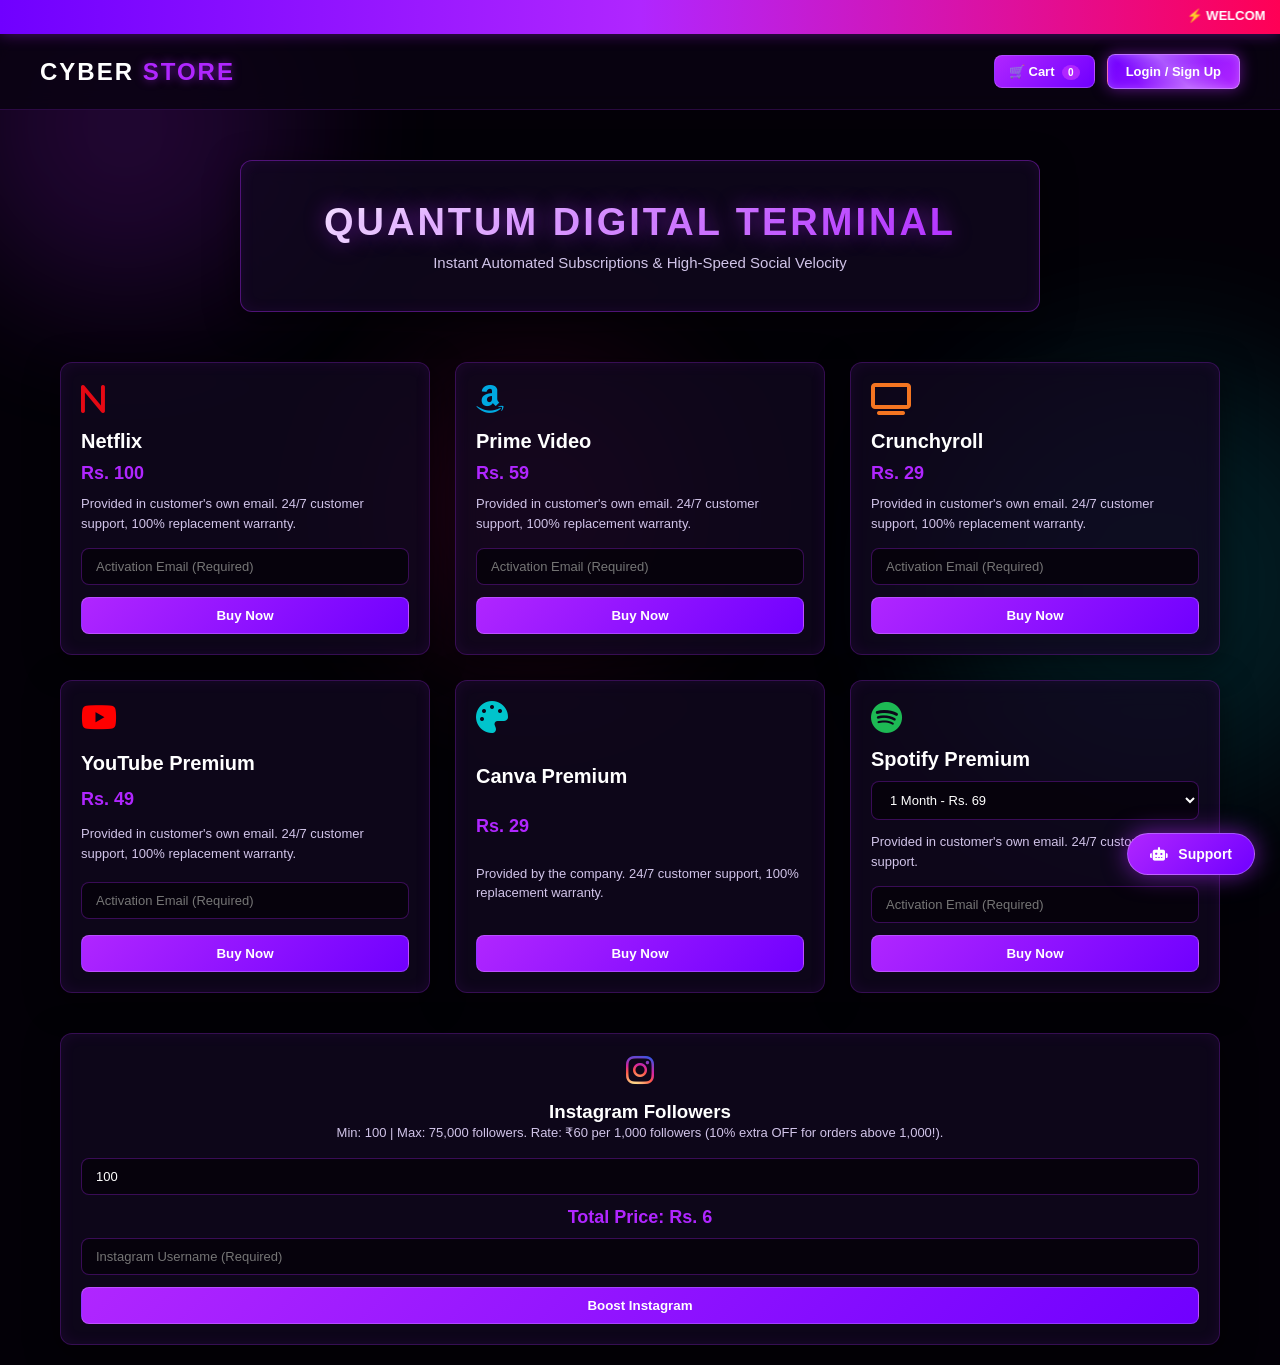
==== index.html @ 1a8d1127 "Update index.html" ====
<!DOCTYPE html>
<html lang="en">
<head>
    <meta charset="UTF-8">
    <meta name="viewport" content="width=device-width, initial-scale=1.0, maximum-scale=1.0, user-scalable=no">
    <title>Cyber Store | Premium OTTs & Boosts</title>
    <link rel="stylesheet" href="style.css">
    <link rel="stylesheet" href="https://cdnjs.cloudflare.com/ajax/libs/font-awesome/6.4.0/css/all.min.css">
</head>
<body>
    <!-- 8D Immersive Background Energy Orbs -->
    <div class="cyber-orb orb-1"></div>
    <div class="cyber-orb orb-2"></div>
    <div class="cyber-orb orb-3"></div>

    <!-- Live Admin Announcement & Event / Coupon Ticker Bar -->
    <div id="liveEventTicker" style="background: linear-gradient(90deg, #7000ff, #b026ff, #ff0055); color: #fff; padding: 8px 15px; font-size: 13px; font-weight: bold; text-align: center; white-space: nowrap; overflow: hidden; position: relative; z-index: 1001; box-shadow: 0 0 15px rgba(176,38,255,0.4);">
        <marquee scrollamount="5" id="tickerTextContent">⚡ WELCOME TO CYBER STORE | Use Code <span style="color:#00ff66;">CYBER10</span> or <span style="color:#00ff66;">WELCOME50</span> for instant savings! | Premium Streaming & Social Boosts Active 24/7 ⚡</marquee>
    </div>

    <!-- Banned / Suspended Full-Screen Red Neon Overlay -->
    <div id="bannedOverlay" style="display:none; position:fixed; top:0; left:0; width:100%; height:100%; background:rgba(10,2,5,0.96); z-index:99998; flex-direction:column; align-items:center; justify-content:center; text-align:center; padding:20px;">
        <div class="cyber-box" style="border-color:#ff0055; box-shadow:0 0 50px rgba(255,0,85,0.7); max-width:480px; width:100%;">
            <h1 style="color:#ff0055; font-size:30px; text-shadow:0 0 15px #ff0055; margin-bottom:15px;">🚫 ACCESS RESTRICTED 🚫</h1>
            <p id="bannedReasonText" style="color:#ff88aa; font-size:15px; margin-bottom:25px; line-height:1.6;">Your account has been restricted or banned from Cyber Store.</p>
        </div>
    </div>

    <!-- Custom In-Website Message Modal -->
    <div id="cyberMsgModal" class="modal hidden">
        <div class="modal-content cyber-box" style="max-width:400px; text-align:center;">
            <h3 id="cyberMsgTitle" style="color:var(--neon-violet); margin-bottom:12px;">Cyber Notice</h3>
            <p id="cyberMsgText" style="font-size:14px; color:#d1c4e9; margin-bottom:20px; line-height:1.6;"></p>
            <button id="cyberMsgCloseBtn" class="cyber-btn full-width">OK</button>
        </div>
    </div>

    <nav class="navbar">
        <h1 class="logo">CYBER <span class="neon-text">STORE</span></h1>
        <div style="display: flex; gap: 12px; align-items: center;">
            <button id="openCartBtn" class="cyber-btn" style="position: relative; padding: 8px 14px; font-size: 13px;">
                🛒 Cart <span id="cartBadge" style="background: var(--neon-purple); color:#fff; border-radius:50%; padding:2px 6px; font-size:10px; margin-left:4px;">0</span>
            </button>
            <button id="loginBtn" class="cyber-btn cyber-btn-8d" style="padding: 9px 18px; font-size: 13px;">Login / Sign Up</button>
        </div>
    </nav>

    <!-- High-End Aesthetic Hero Section -->
    <header class="hero" style="padding: 50px 20px 30px 20px;">
        <div class="hero-3d-wrapper cyber-box" style="max-width: 800px; margin: 0 auto; padding: 40px; border-color: rgba(176,38,255,0.4);">
            <h1 class="hero-title" style="font-size: 38px; background: linear-gradient(135deg, #fff, #b026ff); -webkit-background-clip: text; -webkit-text-fill-color: transparent;">QUANTUM DIGITAL TERMINAL</h1>
            <p class="hero-subtitle" style="font-size: 15px; color: #d1c4e9; margin-top: 10px;">Instant Automated Subscriptions & High-Speed Social Velocity</p>
        </div>
    </header>

    <!-- Window 1: Cart Modal -->
    <div id="cartModal" class="modal hidden">
        <div class="modal-content cyber-box checkout-box" style="max-width: 480px;">
            <span class="close-btn" id="closeCartModal">&times;</span>
            <h2>Your Quantum Cart</h2>
            
            <div id="cartItemsContainer" style="margin: 15px 0; max-height: 180px; overflow-y: auto; font-size: 13px;">
                <p style="color: #888;">Your cart is empty.</p>
            </div>

            <div style="display: flex; gap: 10px; margin-bottom: 15px;">
                <input type="text" id="promoCodeInput" placeholder="Enter Promo Code (Optional)" class="cyber-input" style="margin-bottom: 0; text-transform: uppercase;">
                <button id="applyPromoBtn" class="cyber-btn" style="width: auto; padding: 0 15px;">Apply</button>
            </div>
            <p id="promoFeedback" style="font-size: 12px; margin-bottom: 15px; color: var(--success-color);"></p>

            <div style="text-align: right; margin-bottom: 15px;">
                <p>Subtotal: <span id="cartSubtotal">Rs. 0</span></p>
                <p style="font-size: 20px; font-weight: bold; color: var(--neon-violet);">Total: Rs. <span id="cartTotalPrice">0</span></p>
            </div>

            <button id="proceedToCheckoutBtn" class="cyber-btn full-width">Proceed to Checkout</button>

            <!-- Tiny T&C Notice with External Redirect -->
            <div style="font-size: 9px; color: #777777; text-align: center; margin-top: 12px; line-height: 1.4;">
                *By clicking Proceed to checkout you Accept Our terms and conditions <a href="https://terms-cyberott.netlify.app" target="_blank" style="color: var(--neon-purple); text-decoration: underline;">See terms</a>
            </div>
        </div>
    </div>

    <!-- Window 2: Checkout & Payment Modal (Professional Clean QR Code Layout) -->
    <div id="paymentModal" class="modal hidden">
        <div class="modal-content cyber-box checkout-box" style="max-width: 480px;">
            <span class="close-btn" id="closePaymentModal">&times;</span>
            <h2>Secure Checkout & Payment</h2>
            
            <div style="margin: 15px 0;">
                <label style="font-size: 11px; color: var(--neon-purple); display: block; margin-bottom: 5px;">Indian Mobile Number (Required for Delivery):</label>
                <div style="display: flex; gap: 10px;">
                    <input type="text" value="+91" disabled class="cyber-input" style="width: 70px; text-align: center; margin-bottom:0;">
                    <input type="tel" id="customerPhone" placeholder="10-digit mobile number" maxlength="10" class="cyber-input" style="margin-bottom:0;">
                </div>
            </div>

            <div class="qr-container-styled" style="margin: 15px 0; text-align: center; background: rgba(5,2,10,0.6); padding: 15px; border-radius: 10px; border: 1px solid rgba(176,38,255,0.3);">
                <div class="qr-glow-frame" style="display: inline-block; padding: 10px; background: #fff; border-radius: 8px; box-shadow: 0 0 20px rgba(176,38,255,0.4);">
                    <!-- Professional Static QR Code Wrapper -->
                    <img id="dynamicQrImg" src="https://api.qrserver.com/v1/create-qr-code/?size=180x180&data=upi://pay?pa=cyberpratik@fam&pn=CyberStore" alt="UPI QR Code" style="width: 160px; height: 160px; display: block;">
                </div>
                <p class="upi-id-badge" style="margin-top: 10px; font-size: 13px; color: #d1c4e9;">Scan via GPay / PhonePe / Paytm<br><b style="color: var(--neon-purple);">UPI ID: cyberpratik@fam</b></p>
            </div>

            <div class="checkout-form">
                <input type="text" id="utrInput" placeholder="Enter 12-digit UTR / Transaction ID" class="cyber-input">
                <button id="submitOrderBtn" class="cyber-btn full-width">Submit Order & Mark Pending</button>
            </div>
        </div>
    </div>

    <!-- Auth & Profile Modal -->
    <div id="authModal" class="modal hidden">
        <div class="modal-content cyber-box">
            <span class="close-btn" id="closeModal">&times;</span>
            <h2 id="modalTitle">Access Terminal</h2>
            
            <div id="loginStep" class="auth-panel">
                <button class="cyber-btn full-width" id="googleLoginBtn" style="background: #db4437; margin-bottom: 15px;"><i class="fab fa-google" style="margin-right: 8px;"></i> Continue with Google</button>
                <div class="divider" style="text-align: center; margin: 15px 0; color: #888; font-size: 12px;"><span>OR</span></div>
                <input type="email" id="authEmail" placeholder="Enter Email Address" class="cyber-input">
                <input type="password" id="authPassword" placeholder="Enter Password" class="cyber-input">
                <button id="emailPassLoginBtn" class="cyber-btn full-width">Login / Sign Up</button>
            </div>

            <div id="profileStep" class="auth-panel hidden">
                <h3>Complete Profile</h3>
                <p class="checkout-subtitle" style="margin-bottom: 15px; font-size: 13px; color: #b39ddb;">Please provide your details to enter</p>
                <input type="text" id="profileName" placeholder="Full Name (Required)" class="cyber-input">
                <label style="font-size: 11px; color: var(--neon-purple); display:block; margin-bottom:5px;">Date of Birth:</label>
                <input type="date" id="profileDob" class="cyber-input">
                <button id="saveProfileBtn" class="cyber-btn full-width">Save Profile & Enter Store</button>
            </div>
        </div>
    </div>

    <!-- Products Grid -->
    <main class="container">
        <section class="grid" id="productsContainer">
            <div class="card cyber-box" data-name="Netflix" data-price="100" data-require-email="true">
                <i class="fa-solid fa-n brand-icon" style="color: #E50914;"></i>
                <h3>Netflix</h3>
                <p class="price">Rs. 100</p>
                <p class="desc">Provided in customer's own email. 24/7 customer support, 100% replacement warranty.</p>
                <input type="email" placeholder="Activation Email (Required)" class="cyber-input user-email-input">
                <button class="cyber-btn full-width buy-trigger">Buy Now</button>
            </div>

            <div class="card cyber-box" data-name="Prime Video" data-price="59" data-require-email="true">
                <i class="fab fa-amazon brand-icon" style="color: #00A8E1;"></i>
                <h3>Prime Video</h3>
                <p class="price">Rs. 59</p>
                <p class="desc">Provided in customer's own email. 24/7 customer support, 100% replacement warranty.</p>
                <input type="email" placeholder="Activation Email (Required)" class="cyber-input user-email-input">
                <button class="cyber-btn full-width buy-trigger">Buy Now</button>
            </div>

            <div class="card cyber-box" data-name="Crunchyroll" data-price="29" data-require-email="true">
                <i class="fas fa-tv brand-icon" style="color: #F47521;"></i>
                <h3>Crunchyroll</h3>
                <p class="price">Rs. 29</p>
                <p class="desc">Provided in customer's own email. 24/7 customer support, 100% replacement warranty.</p>
                <input type="email" placeholder="Activation Email (Required)" class="cyber-input user-email-input">
                <button class="cyber-btn full-width buy-trigger">Buy Now</button>
            </div>

            <div class="card cyber-box" data-name="YouTube Premium" data-price="49" data-require-email="true">
                <i class="fab fa-youtube brand-icon" style="color: #FF0000;"></i>
                <h3>YouTube Premium</h3>
                <p class="price">Rs. 49</p>
                <p class="desc">Provided in customer's own email. 24/7 customer support, 100% replacement warranty.</p>
                <input type="email" placeholder="Activation Email (Required)" class="cyber-input user-email-input">
                <button class="cyber-btn full-width buy-trigger">Buy Now</button>
            </div>

            <div class="card cyber-box" data-name="Canva Premium" data-price="29" data-require-email="false">
                <i class="fas fa-palette brand-icon" style="color: #00C4CC;"></i>
                <h3>Canva Premium</h3>
                <p class="price">Rs. 29</p>
                <p class="desc">Provided by the company. 24/7 customer support, 100% replacement warranty.</p>
                <button class="cyber-btn full-width buy-trigger">Buy Now</button>
            </div>

            <div class="card cyber-box" data-name="Spotify Premium" data-price="69" data-require-email="true" id="spotifyCard">
                <i class="fab fa-spotify brand-icon" style="color: #1DB954;"></i>
                <h3>Spotify Premium</h3>
                <select class="cyber-input" id="spotifyPlan">
                    <option value="69">1 Month - Rs. 69</option>
                    <option value="89">3 Months - Rs. 89</option>
                </select>
                <p class="desc">Provided in customer's own email. 24/7 customer support.</p>
                <input type="email" placeholder="Activation Email (Required)" class="cyber-input user-email-input">
                <button class="cyber-btn full-width buy-trigger">Buy Now</button>
            </div>
        </section>

        <!-- Instagram Section -->
        <section class="insta-section cyber-box" data-name="Instagram Followers">
            <i class="fab fa-instagram brand-icon insta-gradient"></i>
            <h3>Instagram Followers</h3>
            <p class="desc">Min: 100 | Max: 75,000 followers. Rate: ₹60 per 1,000 followers (10% extra OFF for orders above 1,000!).</p>
            <input type="number" id="instaCount" class="cyber-input" min="100" max="75000" value="100">
            <p class="price">Total Price: Rs. <span id="instaPrice">6</span></p>
            <input type="text" id="instaUsername" placeholder="Instagram Username (Required)" class="cyber-input">
            <button class="cyber-btn full-width" id="instaBuyTrigger">Boost Instagram</button>
        </section>
    </main>

    <!-- Support Floating Button -->
    <button id="aiSupportFloatBtn" class="support-float-btn" title="Support & AI Chat">
        <i class="fas fa-robot"></i>
        <span>Support</span>
    </button>

    <!-- EmailJS SDK -->
    <script type="text/javascript" src="https://cdn.jsdelivr.net/npm/@emailjs/browser@3/dist/email.min.js"></script>
    <script type="text/javascript">
       (function(){
          emailjs.init("64kQj2u6YG4zwaIzN");
       })();
    </script>

    <!-- Firebase Compatibility Scripts -->
    <script src="https://www.gstatic.com/firebasejs/10.8.0/firebase-app-compat.js"></script>
    <script src="https://www.gstatic.com/firebasejs/10.8.0/firebase-auth-compat.js"></script>
    <script src="https://www.gstatic.com/firebasejs/10.8.0/firebase-firestore-compat.js"></script>

    <!-- Voiceflow Chat Widget Script & Custom Support Trigger -->
    <script type="text/javascript">
      (function(d, t) {
          var v = d.createElement(t), s = d.getElementsByTagName(t)[0];
          v.onload = function() {
            window.voiceflow.chat.load({
              verify: { projectID: '6a781686163f49d0c15784eb' },
              url: 'https://general-runtime.voiceflow.com',
              voice: {
                url: "https://runtime-api.voiceflow.com"
              }
            });
          }
          v.src = "https://cdn.voiceflow.com/widget-next/bundle.mjs"; v.type = "text/javascript"; s.parentNode.insertBefore(v, s);
      })(document, 'script');

      document.addEventListener("DOMContentLoaded", () => {
          const supportBtn = document.getElementById('aiSupportFloatBtn');
          if (supportBtn) {
              supportBtn.addEventListener('click', () => {
                  if (window.voiceflow && window.voiceflow.chat) {
                      window.voiceflow.chat.open();
                  }
              });
          }
      });
    </script>

    <script src="app.js"></script>
</body>
</html>
---- style.css ----
:root {
    --bg-color: #030007;
    --neon-purple: #b026ff;
    --neon-violet: #7000ff;
    --success-color: #00ff66;
    --danger-color: #ff0055;
    --text-color: #fff;
}

* {
    box-sizing: border-box;
    margin: 0;
    padding: 0;
    font-family: 'Segoe UI', Tahoma, Geneva, Verdana, sans-serif;
}

body {
    background-color: var(--bg-color);
    color: var(--text-color);
    overflow-x: hidden;
    position: relative;
    min-height: 100vh;
}

/* 8D Immersive Background Energy Orbs */
.cyber-orb {
    position: fixed;
    border-radius: 50%;
    filter: blur(80px);
    z-index: -1;
    pointer-events: none;
    opacity: 0.45;
    animation: orbFloat 12s ease-in-out infinite alternate;
}

.orb-1 {
    width: 350px;
    height: 350px;
    background: rgba(176, 38, 255, 0.4);
    top: -50px;
    left: -50px;
}

.orb-2 {
    width: 450px;
    height: 450px;
    background: rgba(0, 255, 255, 0.25);
    bottom: 10%;
    right: -100px;
    animation-duration: 16s;
}

.orb-3 {
    width: 300px;
    height: 300px;
    background: rgba(255, 0, 128, 0.3);
    top: 40%;
    left: 30%;
    animation-duration: 10s;
}

@keyframes orbFloat {
    0% { transform: translateY(0px) scale(1); }
    100% { transform: translateY(40px) scale(1.12); }
}

/* Navbar */
.navbar {
    display: flex;
    justify-content: space-between;
    align-items: center;
    padding: 20px 40px;
    background: rgba(10, 3, 18, 0.85);
    backdrop-filter: blur(10px);
    border-bottom: 1px solid rgba(176, 38, 255, 0.2);
    position: sticky;
    top: 0;
    z-index: 1000;
}

.logo {
    font-size: 24px;
    font-weight: 900;
    letter-spacing: 2px;
    color: #fff;
}

.neon-text {
    color: var(--neon-purple);
    text-shadow: 0 0 10px rgba(176, 38, 255, 0.6);
}

/* Hero Section */
.hero {
    text-align: center;
    padding: 60px 20px;
    position: relative;
}

.hero-title {
    font-size: 42px;
    font-weight: 900;
    letter-spacing: 3px;
    margin-bottom: 10px;
    text-shadow: 0 0 20px rgba(176, 38, 255, 0.5);
}

.hero-subtitle {
    color: #b39ddb;
    font-size: 16px;
}

/* Glassmorphism Cyber Boxes & Cards */
.cyber-box {
    background: rgba(18, 8, 32, 0.75);
    backdrop-filter: blur(14px);
    -webkit-backdrop-filter: blur(14px);
    border: 1px solid rgba(176, 38, 255, 0.25);
    box-shadow: 0 8px 32px 0 rgba(0, 0, 0, 0.5), inset 0 0 15px rgba(176, 38, 255, 0.08);
    border-radius: 12px;
    padding: 20px;
    transition: transform 0.3s cubic-bezier(0.175, 0.885, 0.32, 1.275), border-color 0.3s, box-shadow 0.3s;
}

.card:hover, .cyber-box:hover {
    transform: translateY(-6px) scale(1.01);
    border-color: var(--neon-purple);
    box-shadow: 0 12px 40px rgba(176, 38, 255, 0.35), inset 0 0 20px rgba(176, 38, 255, 0.2);
}

/* Containers & Grid */
.container {
    max-width: 1200px;
    margin: 0 auto;
    padding: 20px;
}

.grid {
    display: grid;
    grid-template-columns: repeat(auto-fit, minmax(280px, 1fr));
    gap: 25px;
}

.card {
    display: flex;
    flex-direction: column;
    justify-content: space-between;
}

.card h3 {
    font-size: 20px;
    margin-bottom: 10px;
}

.price {
    font-size: 18px;
    font-weight: bold;
    color: var(--neon-purple);
    margin-bottom: 10px;
}

.desc {
    font-size: 13px;
    color: #d1c4e9;
    margin-bottom: 15px;
    line-height: 1.5;
}

.brand-icon {
    font-size: 32px;
    margin-bottom: 15px;
}

/* Inputs & Buttons */
.cyber-input {
    width: 100%;
    background: rgba(5, 2, 10, 0.8);
    border: 1px solid rgba(176, 38, 255, 0.3);
    color: #fff;
    padding: 10px 14px;
    border-radius: 8px;
    margin-bottom: 12px;
    outline: none;
    font-size: 13px;
    transition: border-color 0.2s;
}

.cyber-input:focus {
    border-color: var(--neon-purple);
    box-shadow: 0 0 10px rgba(176, 38, 255, 0.4);
}

.cyber-btn {
    background: linear-gradient(135deg, var(--neon-purple), var(--neon-violet));
    color: #fff;
    border: 1px solid rgba(255, 255, 255, 0.2);
    padding: 10px 18px;
    border-radius: 8px;
    font-weight: bold;
    cursor: pointer;
    transition: transform 0.2s, box-shadow 0.2s;
    text-align: center;
}

.cyber-btn:hover {
    transform: scale(1.02);
    box-shadow: 0 0 20px rgba(176, 38, 255, 0.6);
}

/* 8D Animated Glowing Login Button */
.cyber-btn-8d {
    position: relative;
    background: linear-gradient(135deg, #7000ff, #b026ff, #ff0055);
    background-size: 200% 200%;
    animation: gradientShift 4s ease infinite;
    border: 1px solid rgba(255, 255, 255, 0.4);
    box-shadow: 0 0 15px rgba(176, 38, 255, 0.5), inset 0 0 10px rgba(255, 255, 255, 0.2);
    transition: all 0.3s cubic-bezier(0.175, 0.885, 0.32, 1.275);
    overflow: hidden;
}

.cyber-btn-8d::before {
    content: '';
    position: absolute;
    top: -50%;
    left: -50%;
    width: 200%;
    height: 200%;
    background: linear-gradient(0deg, transparent, rgba(255, 255, 255, 0.3), transparent);
    transform: rotate(45deg);
    animation: btnLightSweep 3s linear infinite;
}

.cyber-btn-8d:hover {
    transform: scale(1.06) translateY(-2px);
    box-shadow: 0 0 30px rgba(176, 38, 255, 0.9), 0 0 10px rgba(255, 0, 85, 0.8);
}

@keyframes gradientShift {
    0% { background-position: 0% 50%; }
    50% { background-position: 100% 50%; }
    100% { background-position: 0% 50%; }
}

@keyframes btnLightSweep {
    0% { transform: translateY(-100%) rotate(45deg); }
    100% { transform: translateY(100%) rotate(45deg); }
}

.full-width {
    width: 100%;
}

/* Modals */
.modal {
    position: fixed;
    top: 0;
    left: 0;
    width: 100%;
    height: 100%;
    background: rgba(3, 0, 7, 0.85);
    backdrop-filter: blur(8px);
    display: flex;
    align-items: center;
    justify-content: center;
    z-index: 10000;
    padding: 20px;
}

.modal.hidden {
    display: none !important;
}

.modal-content {
    width: 100%;
    max-width: 480px;
    position: relative;
}

.close-btn {
    position: absolute;
    top: 15px;
    right: 20px;
    font-size: 24px;
    cursor: pointer;
    color: #b39ddb;
}

.close-btn:hover {
    color: #fff;
}

/* Instagram Section */
.insta-section {
    margin-top: 40px;
    text-align: center;
}

.insta-gradient {
    background: radial-gradient(circle at 30% 107%, #fdf497 0%, #fdf497 5%, #fd5949 45%, #d6249f 60%, #285AEB 90%);
    -webkit-background-clip: text;
    -webkit-text-fill-color: transparent;
}

/* Support Floating Button */
.support-float-btn {
    position: fixed;
    bottom: 25px;
    right: 25px;
    background: linear-gradient(135deg, #b026ff, #7000ff);
    color: #fff;
    border: 1px solid rgba(255, 255, 255, 0.3);
    border-radius: 50px;
    padding: 12px 22px;
    display: flex;
    align-items: center;
    gap: 10px;
    font-size: 14px;
    font-weight: bold;
    cursor: pointer;
    z-index: 99999;
    box-shadow: 0 0 25px rgba(176, 38, 255, 0.6);
    animation: supportPulse 2s infinite;
    transition: transform 0.2s ease, box-shadow 0.2s ease;
}

.support-float-btn:hover {
    transform: scale(1.08);
    box-shadow: 0 0 35px rgba(176, 38, 255, 0.9);
}

@keyframes supportPulse {
    0% { box-shadow: 0 0 0 0 rgba(176, 38, 255, 0.7); }
    70% { box-shadow: 0 0 0 15px rgba(176, 38, 255, 0); }
    100% { box-shadow: 0 0 0 0 rgba(176, 38, 255, 0); }
}

/* Mobile Responsiveness */
@media (max-width: 768px) {
    .navbar {
        padding: 15px 20px;
    }
    .hero-title {
        font-size: 28px !important;
    }
    .grid {
        grid-template-columns: 1fr !important;
        padding: 10px;
    }
    .support-float-btn {
        bottom: 15px;
        right: 15px;
        padding: 10px 18px;
        font-size: 13px;
    }
}
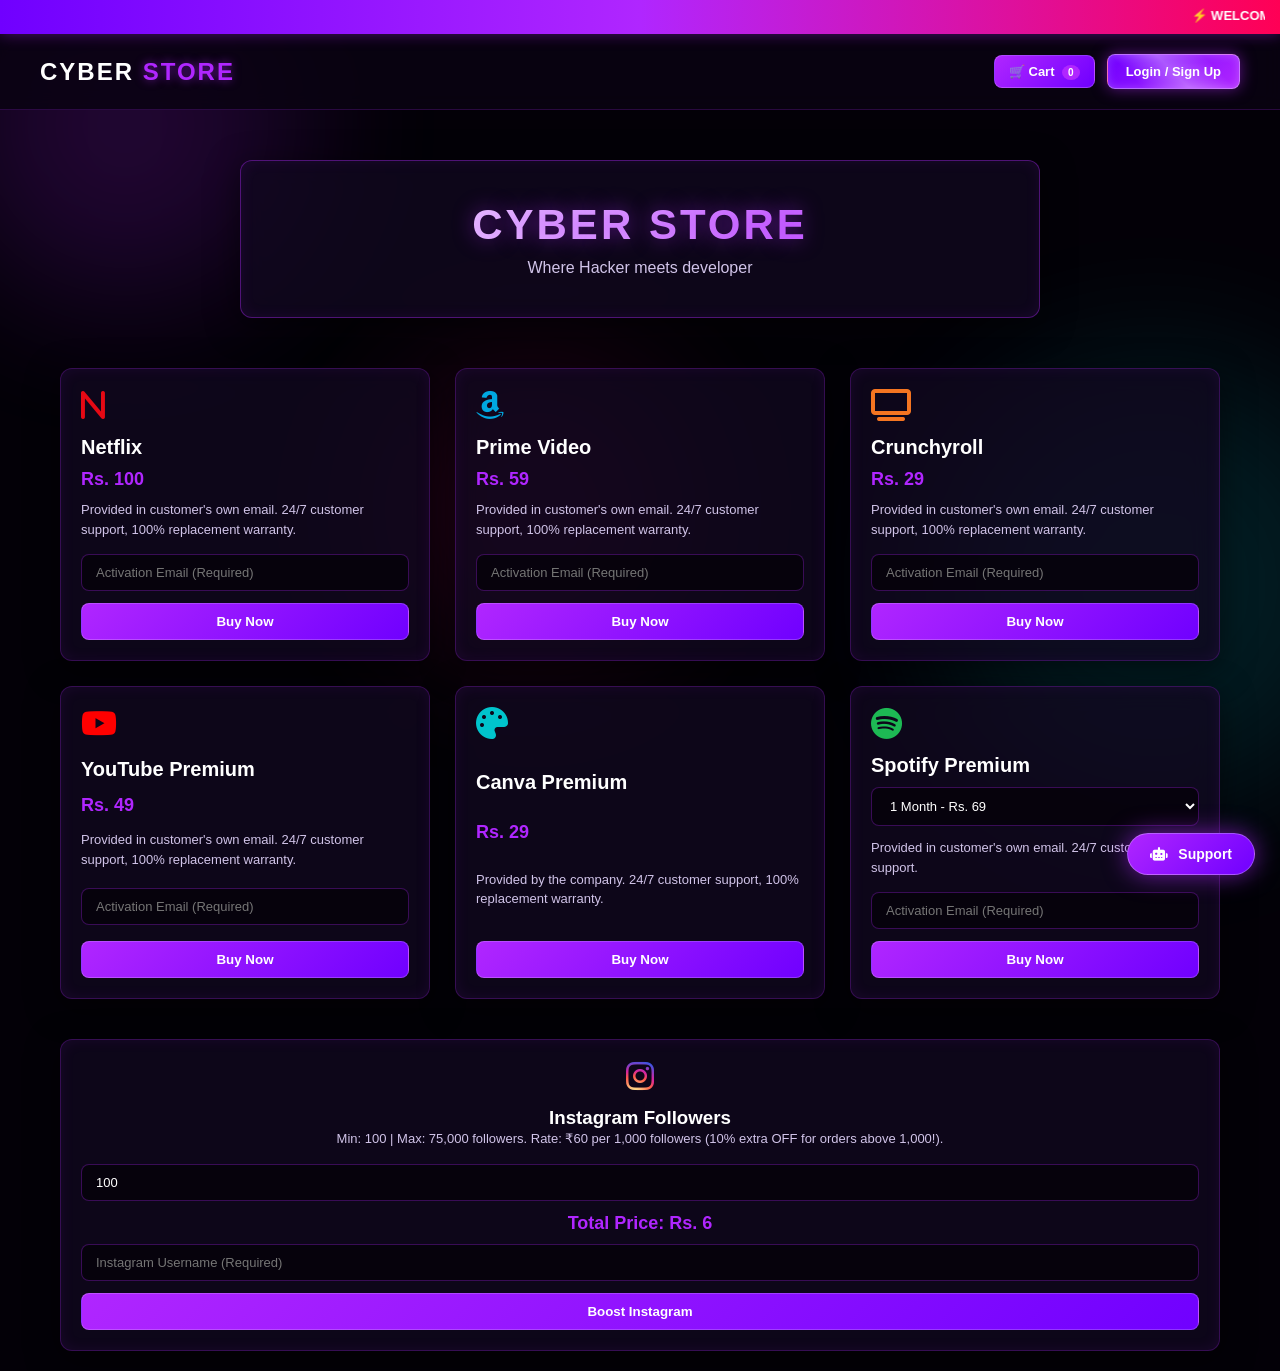
==== commit 8b89d80a: "Update index.html" ====
--- a/index.html
+++ b/index.html
@@ -45,11 +45,11 @@
         </div>
     </nav>
 
-    <!-- High-End Aesthetic Hero Section -->
+    <!-- Restored Hero Branding -->
     <header class="hero" style="padding: 50px 20px 30px 20px;">
         <div class="hero-3d-wrapper cyber-box" style="max-width: 800px; margin: 0 auto; padding: 40px; border-color: rgba(176,38,255,0.4);">
-            <h1 class="hero-title" style="font-size: 38px; background: linear-gradient(135deg, #fff, #b026ff); -webkit-background-clip: text; -webkit-text-fill-color: transparent;">QUANTUM DIGITAL TERMINAL</h1>
-            <p class="hero-subtitle" style="font-size: 15px; color: #d1c4e9; margin-top: 10px;">Instant Automated Subscriptions & High-Speed Social Velocity</p>
+            <h1 class="hero-title" style="font-size: 42px; background: linear-gradient(135deg, #fff, #b026ff); -webkit-background-clip: text; -webkit-text-fill-color: transparent;">CYBER STORE</h1>
+            <p class="hero-subtitle" style="font-size: 16px; color: #d1c4e9; margin-top: 10px;">Where Hacker meets developer</p>
         </div>
     </header>
 
@@ -76,14 +76,14 @@
 
             <button id="proceedToCheckoutBtn" class="cyber-btn full-width">Proceed to Checkout</button>
 
-            <!-- Tiny T&C Notice with External Redirect -->
+            <!-- Tiny T&C Notice -->
             <div style="font-size: 9px; color: #777777; text-align: center; margin-top: 12px; line-height: 1.4;">
                 *By clicking Proceed to checkout you Accept Our terms and conditions <a href="https://terms-cyberott.netlify.app" target="_blank" style="color: var(--neon-purple); text-decoration: underline;">See terms</a>
             </div>
         </div>
     </div>
 
-    <!-- Window 2: Checkout & Payment Modal (Professional Clean QR Code Layout) -->
+    <!-- Window 2: Checkout & Payment Modal -->
     <div id="paymentModal" class="modal hidden">
         <div class="modal-content cyber-box checkout-box" style="max-width: 480px;">
             <span class="close-btn" id="closePaymentModal">&times;</span>
@@ -99,7 +99,6 @@
 
             <div class="qr-container-styled" style="margin: 15px 0; text-align: center; background: rgba(5,2,10,0.6); padding: 15px; border-radius: 10px; border: 1px solid rgba(176,38,255,0.3);">
                 <div class="qr-glow-frame" style="display: inline-block; padding: 10px; background: #fff; border-radius: 8px; box-shadow: 0 0 20px rgba(176,38,255,0.4);">
-                    <!-- Professional Static QR Code Wrapper -->
                     <img id="dynamicQrImg" src="https://api.qrserver.com/v1/create-qr-code/?size=180x180&data=upi://pay?pa=cyberpratik@fam&pn=CyberStore" alt="UPI QR Code" style="width: 160px; height: 160px; display: block;">
                 </div>
                 <p class="upi-id-badge" style="margin-top: 10px; font-size: 13px; color: #d1c4e9;">Scan via GPay / PhonePe / Paytm<br><b style="color: var(--neon-purple);">UPI ID: cyberpratik@fam</b></p>
@@ -112,12 +111,13 @@
         </div>
     </div>
 
-    <!-- Auth & Profile Modal -->
+    <!-- Auth Modal (2-Step Flow Restored) -->
     <div id="authModal" class="modal hidden">
         <div class="modal-content cyber-box">
             <span class="close-btn" id="closeModal">&times;</span>
             <h2 id="modalTitle">Access Terminal</h2>
             
+            <!-- Step 1: Login / Sign Up with Email & Password ONLY -->
             <div id="loginStep" class="auth-panel">
                 <button class="cyber-btn full-width" id="googleLoginBtn" style="background: #db4437; margin-bottom: 15px;"><i class="fab fa-google" style="margin-right: 8px;"></i> Continue with Google</button>
                 <div class="divider" style="text-align: center; margin: 15px 0; color: #888; font-size: 12px;"><span>OR</span></div>
@@ -126,9 +126,10 @@
                 <button id="emailPassLoginBtn" class="cyber-btn full-width">Login / Sign Up</button>
             </div>
 
+            <!-- Step 2: Separate Screen for Profile Details -->
             <div id="profileStep" class="auth-panel hidden">
                 <h3>Complete Profile</h3>
-                <p class="checkout-subtitle" style="margin-bottom: 15px; font-size: 13px; color: #b39ddb;">Please provide your details to enter</p>
+                <p class="checkout-subtitle" style="margin-bottom: 15px; font-size: 13px; color: #b39ddb;">Please provide your details to complete setup</p>
                 <input type="text" id="profileName" placeholder="Full Name (Required)" class="cyber-input">
                 <label style="font-size: 11px; color: var(--neon-purple); display:block; margin-bottom:5px;">Date of Birth:</label>
                 <input type="date" id="profileDob" class="cyber-input">
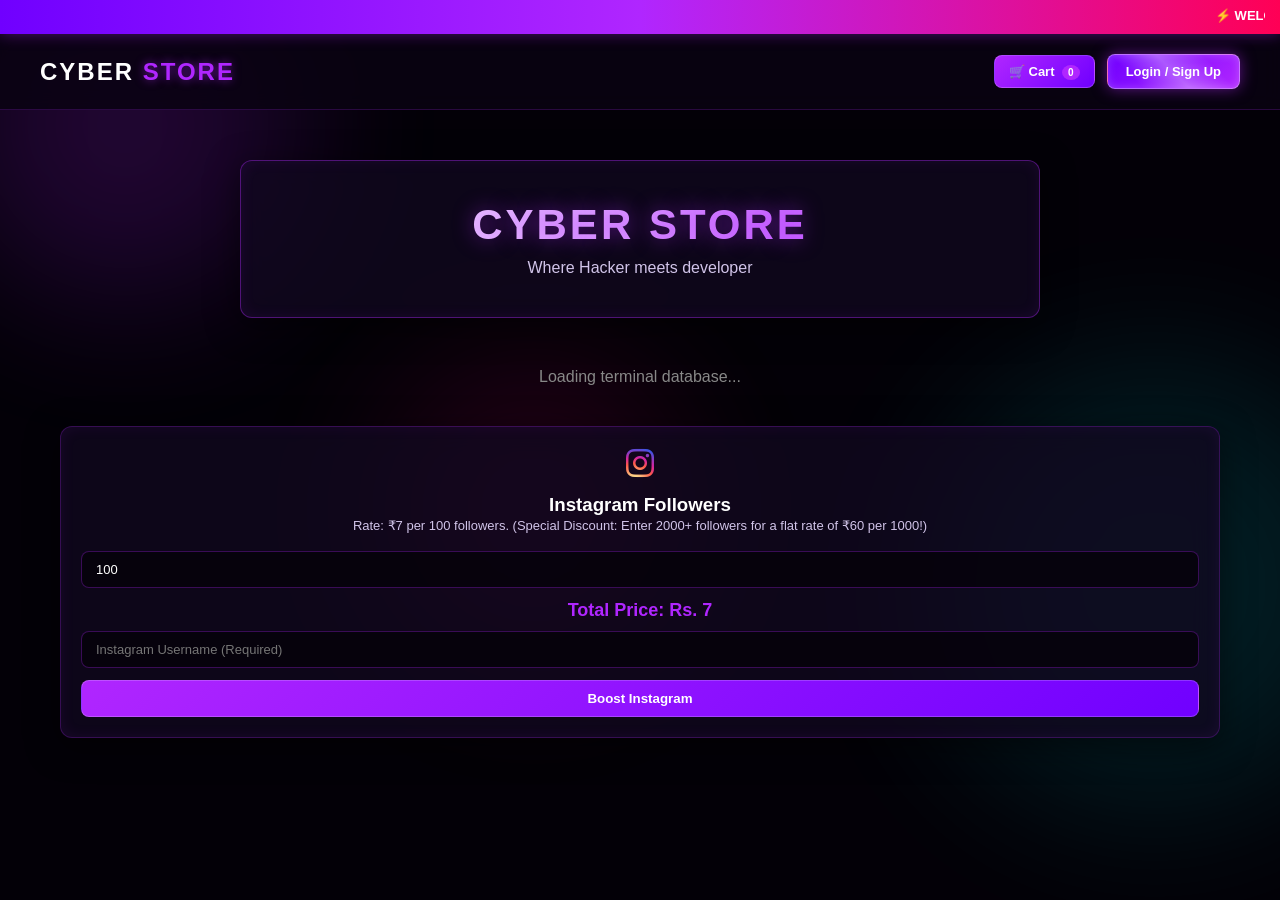
==== commit 54243d2a: "Restore and update index.html structure Restored and updated HTML structure for Cyber Store, includi" ====
--- a/index.html
+++ b/index.html
@@ -22,16 +22,16 @@
     <div id="bannedOverlay" style="display:none; position:fixed; top:0; left:0; width:100%; height:100%; background:rgba(10,2,5,0.96); z-index:99998; flex-direction:column; align-items:center; justify-content:center; text-align:center; padding:20px;">
         <div class="cyber-box" style="border-color:#ff0055; box-shadow:0 0 50px rgba(255,0,85,0.7); max-width:480px; width:100%;">
             <h1 style="color:#ff0055; font-size:30px; text-shadow:0 0 15px #ff0055; margin-bottom:15px;">🚫 ACCESS RESTRICTED 🚫</h1>
-            <p id="bannedReasonText" style="color:#ff88aa; font-size:15px; margin-bottom:25px; line-height:1.6;">Your account has been restricted or banned from Cyber Store.</p>
+            <p id="bannedReasonText" style="color:#ff88aa; font-size:15px; margin-bottom:25px; line-height:1.6;">Your account has been suspended or banned.</p>
         </div>
     </div>
 
-    <!-- Custom In-Website Message Modal -->
+    <!-- Custom In-Website Message Modal (For Targeted Notices) -->
     <div id="cyberMsgModal" class="modal hidden">
-        <div class="modal-content cyber-box" style="max-width:400px; text-align:center;">
-            <h3 id="cyberMsgTitle" style="color:var(--neon-violet); margin-bottom:12px;">Cyber Notice</h3>
+        <div class="modal-content cyber-box" style="max-width:400px; text-align:center; border-color:#00ff66; box-shadow: 0 0 30px rgba(0,255,102,0.3);">
+            <h3 id="cyberMsgTitle" style="color:#00ff66; margin-bottom:12px;">Admin Notice</h3>
             <p id="cyberMsgText" style="font-size:14px; color:#d1c4e9; margin-bottom:20px; line-height:1.6;"></p>
-            <button id="cyberMsgCloseBtn" class="cyber-btn full-width">OK</button>
+            <button id="cyberMsgCloseBtn" class="cyber-btn full-width" style="background:#00ff6622; color:#00ff66; border-color:#00ff66;">Acknowledge</button>
         </div>
     </div>
 
@@ -45,7 +45,7 @@
         </div>
     </nav>
 
-    <!-- Restored Hero Branding -->
+    <!-- Hero Section -->
     <header class="hero" style="padding: 50px 20px 30px 20px;">
         <div class="hero-3d-wrapper cyber-box" style="max-width: 800px; margin: 0 auto; padding: 40px; border-color: rgba(176,38,255,0.4);">
             <h1 class="hero-title" style="font-size: 42px; background: linear-gradient(135deg, #fff, #b026ff); -webkit-background-clip: text; -webkit-text-fill-color: transparent;">CYBER STORE</h1>
@@ -53,7 +53,7 @@
         </div>
     </header>
 
-    <!-- Window 1: Cart Modal -->
+    <!-- Cart Modal -->
     <div id="cartModal" class="modal hidden">
         <div class="modal-content cyber-box checkout-box" style="max-width: 480px;">
             <span class="close-btn" id="closeCartModal">&times;</span>
@@ -64,7 +64,7 @@
             </div>
 
             <div style="display: flex; gap: 10px; margin-bottom: 15px;">
-                <input type="text" id="promoCodeInput" placeholder="Enter Promo Code (Optional)" class="cyber-input" style="margin-bottom: 0; text-transform: uppercase;">
+                <input type="text" id="promoCodeInput" placeholder="Enter Promo Code" class="cyber-input" style="margin-bottom: 0; text-transform: uppercase;">
                 <button id="applyPromoBtn" class="cyber-btn" style="width: auto; padding: 0 15px;">Apply</button>
             </div>
             <p id="promoFeedback" style="font-size: 12px; margin-bottom: 15px; color: var(--success-color);"></p>
@@ -75,22 +75,20 @@
             </div>
 
             <button id="proceedToCheckoutBtn" class="cyber-btn full-width">Proceed to Checkout</button>
-
-            <!-- Tiny T&C Notice -->
-            <div style="font-size: 9px; color: #777777; text-align: center; margin-top: 12px; line-height: 1.4;">
-                *By clicking Proceed to checkout you Accept Our terms and conditions <a href="https://terms-cyberott.netlify.app" target="_blank" style="color: var(--neon-purple); text-decoration: underline;">See terms</a>
+            <div style="font-size: 9px; color: #777777; text-align: center; margin-top: 12px;">
+                *By clicking Proceed to checkout you Accept Our terms and conditions
             </div>
         </div>
     </div>
 
-    <!-- Window 2: Checkout & Payment Modal -->
+    <!-- Payment Modal -->
     <div id="paymentModal" class="modal hidden">
         <div class="modal-content cyber-box checkout-box" style="max-width: 480px;">
             <span class="close-btn" id="closePaymentModal">&times;</span>
             <h2>Secure Checkout & Payment</h2>
             
             <div style="margin: 15px 0;">
-                <label style="font-size: 11px; color: var(--neon-purple); display: block; margin-bottom: 5px;">Indian Mobile Number (Required for Delivery):</label>
+                <label style="font-size: 11px; color: var(--neon-purple); display: block; margin-bottom: 5px;">Indian Mobile Number:</label>
                 <div style="display: flex; gap: 10px;">
                     <input type="text" value="+91" disabled class="cyber-input" style="width: 70px; text-align: center; margin-bottom:0;">
                     <input type="tel" id="customerPhone" placeholder="10-digit mobile number" maxlength="10" class="cyber-input" style="margin-bottom:0;">
@@ -98,7 +96,7 @@
             </div>
 
             <div class="qr-container-styled" style="margin: 15px 0; text-align: center; background: rgba(5,2,10,0.6); padding: 15px; border-radius: 10px; border: 1px solid rgba(176,38,255,0.3);">
-                <div class="qr-glow-frame" style="display: inline-block; padding: 10px; background: #fff; border-radius: 8px; box-shadow: 0 0 20px rgba(176,38,255,0.4);">
+                <div class="qr-glow-frame" style="display: inline-block; padding: 10px; background: #fff; border-radius: 8px;">
                     <img id="dynamicQrImg" src="https://api.qrserver.com/v1/create-qr-code/?size=180x180&data=upi://pay?pa=cyberpratik@fam&pn=CyberStore" alt="UPI QR Code" style="width: 160px; height: 160px; display: block;">
                 </div>
                 <p class="upi-id-badge" style="margin-top: 10px; font-size: 13px; color: #d1c4e9;">Scan via GPay / PhonePe / Paytm<br><b style="color: var(--neon-purple);">UPI ID: cyberpratik@fam</b></p>
@@ -111,13 +109,12 @@
         </div>
     </div>
 
-    <!-- Auth Modal (2-Step Flow Restored) -->
+    <!-- Auth Modal -->
     <div id="authModal" class="modal hidden">
         <div class="modal-content cyber-box">
             <span class="close-btn" id="closeModal">&times;</span>
             <h2 id="modalTitle">Access Terminal</h2>
             
-            <!-- Step 1: Login / Sign Up with Email & Password ONLY -->
             <div id="loginStep" class="auth-panel">
                 <button class="cyber-btn full-width" id="googleLoginBtn" style="background: #db4437; margin-bottom: 15px;"><i class="fab fa-google" style="margin-right: 8px;"></i> Continue with Google</button>
                 <div class="divider" style="text-align: center; margin: 15px 0; color: #888; font-size: 12px;"><span>OR</span></div>
@@ -126,7 +123,6 @@
                 <button id="emailPassLoginBtn" class="cyber-btn full-width">Login / Sign Up</button>
             </div>
 
-            <!-- Step 2: Separate Screen for Profile Details -->
             <div id="profileStep" class="auth-panel hidden">
                 <h3>Complete Profile</h3>
                 <p class="checkout-subtitle" style="margin-bottom: 15px; font-size: 13px; color: #b39ddb;">Please provide your details to complete setup</p>
@@ -138,125 +134,29 @@
         </div>
     </div>
 
-    <!-- Products Grid -->
+    <!-- Dynamic Products Grid -->
     <main class="container">
         <section class="grid" id="productsContainer">
-            <div class="card cyber-box" data-name="Netflix" data-price="100" data-require-email="true">
-                <i class="fa-solid fa-n brand-icon" style="color: #E50914;"></i>
-                <h3>Netflix</h3>
-                <p class="price">Rs. 100</p>
-                <p class="desc">Provided in customer's own email. 24/7 customer support, 100% replacement warranty.</p>
-                <input type="email" placeholder="Activation Email (Required)" class="cyber-input user-email-input">
-                <button class="cyber-btn full-width buy-trigger">Buy Now</button>
-            </div>
-
-            <div class="card cyber-box" data-name="Prime Video" data-price="59" data-require-email="true">
-                <i class="fab fa-amazon brand-icon" style="color: #00A8E1;"></i>
-                <h3>Prime Video</h3>
-                <p class="price">Rs. 59</p>
-                <p class="desc">Provided in customer's own email. 24/7 customer support, 100% replacement warranty.</p>
-                <input type="email" placeholder="Activation Email (Required)" class="cyber-input user-email-input">
-                <button class="cyber-btn full-width buy-trigger">Buy Now</button>
-            </div>
-
-            <div class="card cyber-box" data-name="Crunchyroll" data-price="29" data-require-email="true">
-                <i class="fas fa-tv brand-icon" style="color: #F47521;"></i>
-                <h3>Crunchyroll</h3>
-                <p class="price">Rs. 29</p>
-                <p class="desc">Provided in customer's own email. 24/7 customer support, 100% replacement warranty.</p>
-                <input type="email" placeholder="Activation Email (Required)" class="cyber-input user-email-input">
-                <button class="cyber-btn full-width buy-trigger">Buy Now</button>
-            </div>
-
-            <div class="card cyber-box" data-name="YouTube Premium" data-price="49" data-require-email="true">
-                <i class="fab fa-youtube brand-icon" style="color: #FF0000;"></i>
-                <h3>YouTube Premium</h3>
-                <p class="price">Rs. 49</p>
-                <p class="desc">Provided in customer's own email. 24/7 customer support, 100% replacement warranty.</p>
-                <input type="email" placeholder="Activation Email (Required)" class="cyber-input user-email-input">
-                <button class="cyber-btn full-width buy-trigger">Buy Now</button>
-            </div>
-
-            <div class="card cyber-box" data-name="Canva Premium" data-price="29" data-require-email="false">
-                <i class="fas fa-palette brand-icon" style="color: #00C4CC;"></i>
-                <h3>Canva Premium</h3>
-                <p class="price">Rs. 29</p>
-                <p class="desc">Provided by the company. 24/7 customer support, 100% replacement warranty.</p>
-                <button class="cyber-btn full-width buy-trigger">Buy Now</button>
-            </div>
-
-            <div class="card cyber-box" data-name="Spotify Premium" data-price="69" data-require-email="true" id="spotifyCard">
-                <i class="fab fa-spotify brand-icon" style="color: #1DB954;"></i>
-                <h3>Spotify Premium</h3>
-                <select class="cyber-input" id="spotifyPlan">
-                    <option value="69">1 Month - Rs. 69</option>
-                    <option value="89">3 Months - Rs. 89</option>
-                </select>
-                <p class="desc">Provided in customer's own email. 24/7 customer support.</p>
-                <input type="email" placeholder="Activation Email (Required)" class="cyber-input user-email-input">
-                <button class="cyber-btn full-width buy-trigger">Buy Now</button>
-            </div>
+            <!-- Products will be loaded here dynamically from Firebase -->
+            <p style="text-align: center; width: 100%; color: #888;">Loading terminal database...</p>
         </section>
 
-        <!-- Instagram Section -->
+        <!-- Fixed Instagram Section -->
         <section class="insta-section cyber-box" data-name="Instagram Followers">
             <i class="fab fa-instagram brand-icon insta-gradient"></i>
             <h3>Instagram Followers</h3>
-            <p class="desc">Min: 100 | Max: 75,000 followers. Rate: ₹60 per 1,000 followers (10% extra OFF for orders above 1,000!).</p>
+            <p class="desc">Rate: ₹7 per 100 followers. (Special Discount: Enter 2000+ followers for a flat rate of ₹60 per 1000!)</p>
             <input type="number" id="instaCount" class="cyber-input" min="100" max="75000" value="100">
-            <p class="price">Total Price: Rs. <span id="instaPrice">6</span></p>
+            <p class="price">Total Price: Rs. <span id="instaPrice">7</span></p>
             <input type="text" id="instaUsername" placeholder="Instagram Username (Required)" class="cyber-input">
             <button class="cyber-btn full-width" id="instaBuyTrigger">Boost Instagram</button>
         </section>
     </main>
 
-    <!-- Support Floating Button -->
-    <button id="aiSupportFloatBtn" class="support-float-btn" title="Support & AI Chat">
-        <i class="fas fa-robot"></i>
-        <span>Support</span>
-    </button>
-
-    <!-- EmailJS SDK -->
-    <script type="text/javascript" src="https://cdn.jsdelivr.net/npm/@emailjs/browser@3/dist/email.min.js"></script>
-    <script type="text/javascript">
-       (function(){
-          emailjs.init("64kQj2u6YG4zwaIzN");
-       })();
-    </script>
-
-    <!-- Firebase Compatibility Scripts -->
+    <!-- Firebase SDKs -->
     <script src="https://www.gstatic.com/firebasejs/10.8.0/firebase-app-compat.js"></script>
     <script src="https://www.gstatic.com/firebasejs/10.8.0/firebase-auth-compat.js"></script>
     <script src="https://www.gstatic.com/firebasejs/10.8.0/firebase-firestore-compat.js"></script>
-
-    <!-- Voiceflow Chat Widget Script & Custom Support Trigger -->
-    <script type="text/javascript">
-      (function(d, t) {
-          var v = d.createElement(t), s = d.getElementsByTagName(t)[0];
-          v.onload = function() {
-            window.voiceflow.chat.load({
-              verify: { projectID: '6a781686163f49d0c15784eb' },
-              url: 'https://general-runtime.voiceflow.com',
-              voice: {
-                url: "https://runtime-api.voiceflow.com"
-              }
-            });
-          }
-          v.src = "https://cdn.voiceflow.com/widget-next/bundle.mjs"; v.type = "text/javascript"; s.parentNode.insertBefore(v, s);
-      })(document, 'script');
-
-      document.addEventListener("DOMContentLoaded", () => {
-          const supportBtn = document.getElementById('aiSupportFloatBtn');
-          if (supportBtn) {
-              supportBtn.addEventListener('click', () => {
-                  if (window.voiceflow && window.voiceflow.chat) {
-                      window.voiceflow.chat.open();
-                  }
-              });
-          }
-      });
-    </script>
-
     <script src="app.js"></script>
 </body>
 </html>
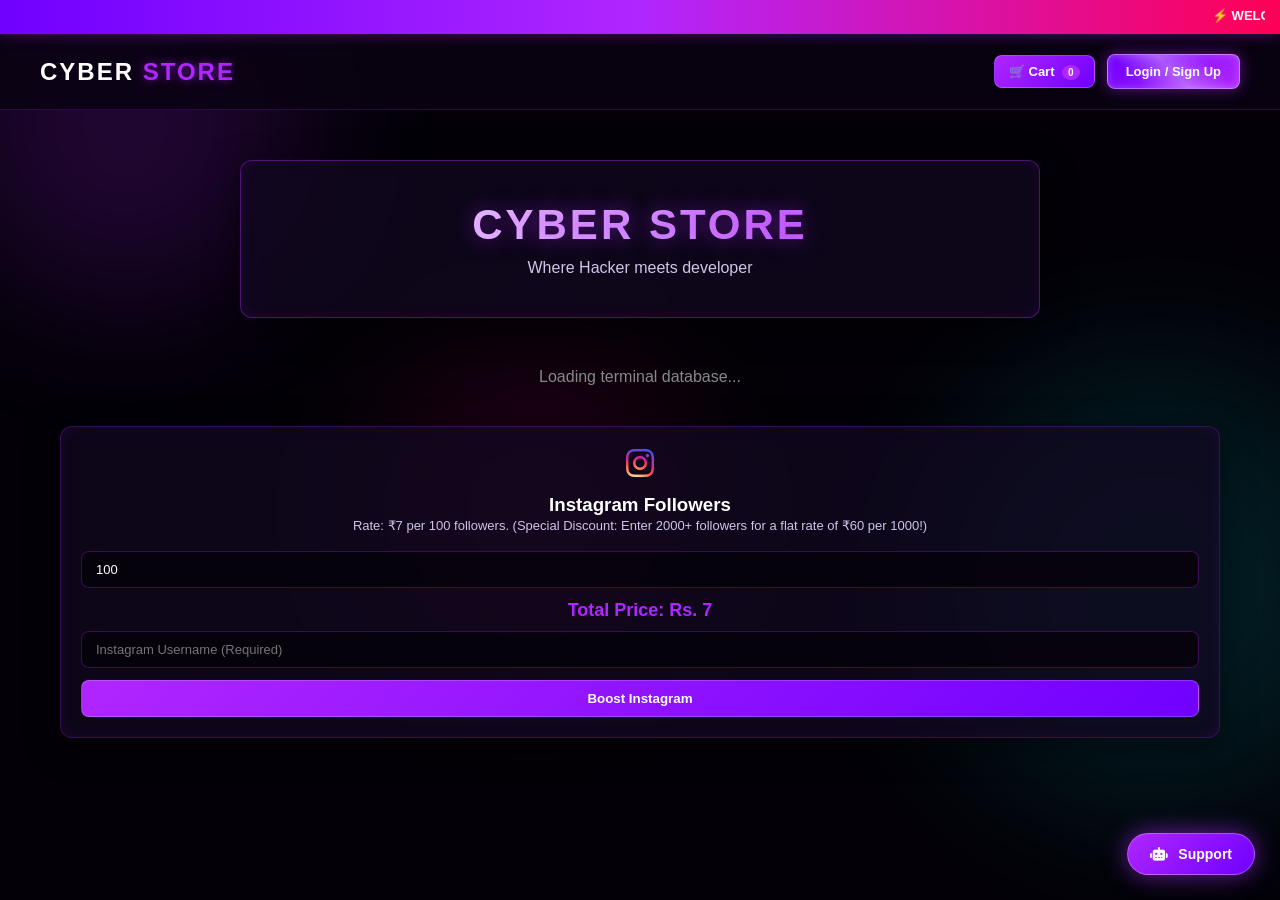
==== commit 14f49c8f: "Update index.html" ====
--- a/index.html
+++ b/index.html
@@ -1,4 +1,4 @@
-<!DOCTYPE html>
+    <!DOCTYPE html>
 <html lang="en">
 <head>
     <meta charset="UTF-8">
@@ -15,7 +15,7 @@
 
     <!-- Live Admin Announcement & Event / Coupon Ticker Bar -->
     <div id="liveEventTicker" style="background: linear-gradient(90deg, #7000ff, #b026ff, #ff0055); color: #fff; padding: 8px 15px; font-size: 13px; font-weight: bold; text-align: center; white-space: nowrap; overflow: hidden; position: relative; z-index: 1001; box-shadow: 0 0 15px rgba(176,38,255,0.4);">
-        <marquee scrollamount="5" id="tickerTextContent">⚡ WELCOME TO CYBER STORE | Use Code <span style="color:#00ff66;">CYBER10</span> or <span style="color:#00ff66;">WELCOME50</span> for instant savings! | Premium Streaming & Social Boosts Active 24/7 ⚡</marquee>
+        <marquee scrollamount="5" id="tickerTextContent">⚡ WELCOME TO CYBER STORE | Premium Streaming & Social Boosts Active 24/7 ⚡</marquee>
     </div>
 
     <!-- Banned / Suspended Full-Screen Red Neon Overlay -->
@@ -137,7 +137,6 @@
     <!-- Dynamic Products Grid -->
     <main class="container">
         <section class="grid" id="productsContainer">
-            <!-- Products will be loaded here dynamically from Firebase -->
             <p style="text-align: center; width: 100%; color: #888;">Loading terminal database...</p>
         </section>
 
@@ -153,6 +152,12 @@
         </section>
     </main>
 
+    <!-- Support Floating Button -->
+    <button id="aiSupportFloatBtn" class="support-float-btn" title="Support & AI Chat">
+        <i class="fas fa-robot"></i>
+        <span>Support</span>
+    </button>
+
     <!-- Firebase SDKs -->
     <script src="https://www.gstatic.com/firebasejs/10.8.0/firebase-app-compat.js"></script>
     <script src="https://www.gstatic.com/firebasejs/10.8.0/firebase-auth-compat.js"></script>
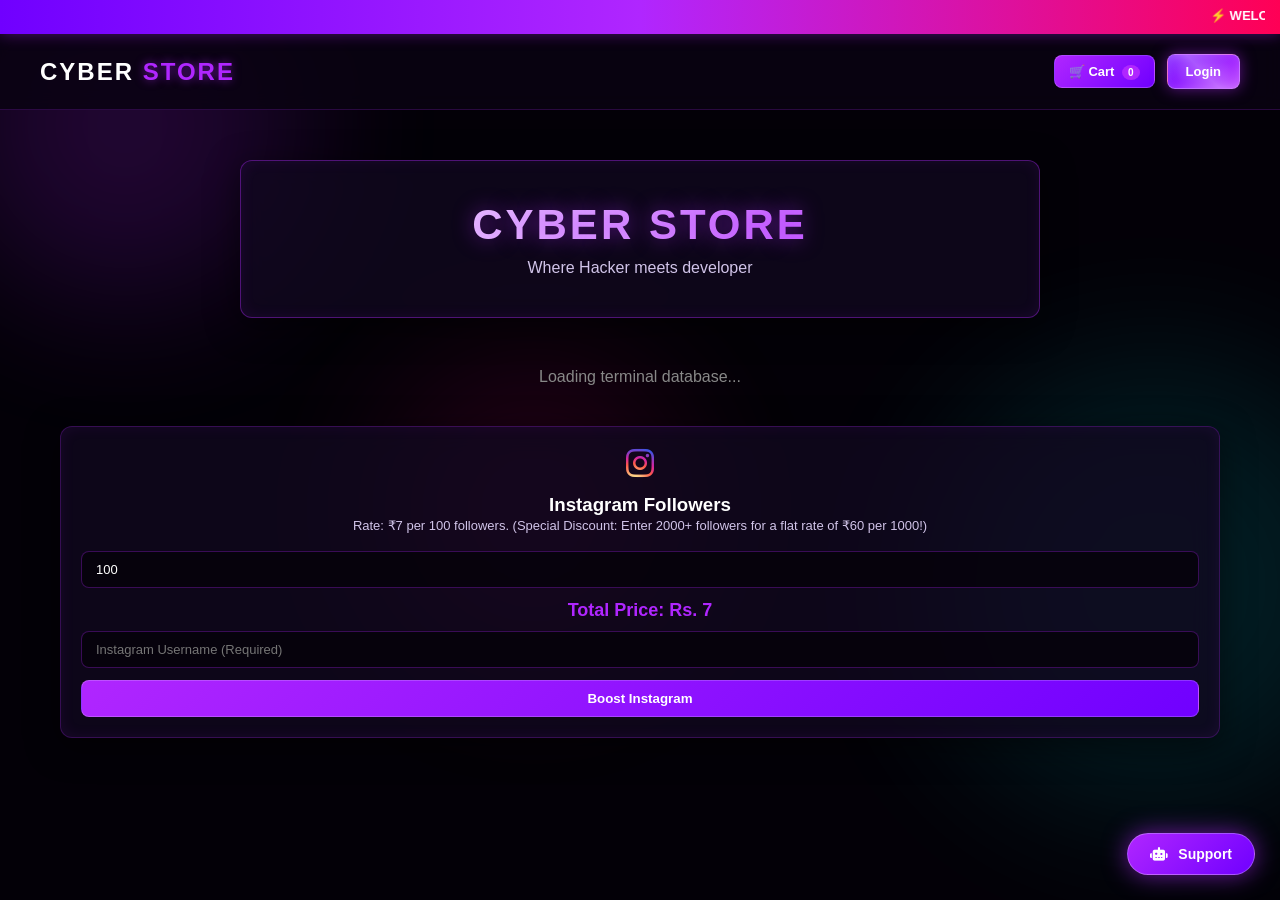
==== commit 189d1db3: "Fix HTML formatting and restore original content" ====
--- a/index.html
+++ b/index.html
@@ -1,4 +1,4 @@
-    <!DOCTYPE html>
+<!DOCTYPE html>
 <html lang="en">
 <head>
     <meta charset="UTF-8">
@@ -41,7 +41,7 @@
             <button id="openCartBtn" class="cyber-btn" style="position: relative; padding: 8px 14px; font-size: 13px;">
                 🛒 Cart <span id="cartBadge" style="background: var(--neon-purple); color:#fff; border-radius:50%; padding:2px 6px; font-size:10px; margin-left:4px;">0</span>
             </button>
-            <button id="loginBtn" class="cyber-btn cyber-btn-8d" style="padding: 9px 18px; font-size: 13px;">Login / Sign Up</button>
+            <button id="loginBtn" class="cyber-btn cyber-btn-8d" style="padding: 9px 18px; font-size: 13px;">Login</button>
         </div>
     </nav>
 
@@ -109,25 +109,24 @@
         </div>
     </div>
 
-    <!-- Auth Modal -->
+    <!-- Auth Modal (Google Only) -->
     <div id="authModal" class="modal hidden">
-        <div class="modal-content cyber-box">
+        <div class="modal-content cyber-box" style="max-width: 400px; text-align: center;">
             <span class="close-btn" id="closeModal">&times;</span>
-            <h2 id="modalTitle">Access Terminal</h2>
+            <h2 id="modalTitle" style="margin-bottom: 20px; color: var(--neon-purple);">Access Terminal</h2>
             
             <div id="loginStep" class="auth-panel">
-                <button class="cyber-btn full-width" id="googleLoginBtn" style="background: #db4437; margin-bottom: 15px;"><i class="fab fa-google" style="margin-right: 8px;"></i> Continue with Google</button>
-                <div class="divider" style="text-align: center; margin: 15px 0; color: #888; font-size: 12px;"><span>OR</span></div>
-                <input type="email" id="authEmail" placeholder="Enter Email Address" class="cyber-input">
-                <input type="password" id="authPassword" placeholder="Enter Password" class="cyber-input">
-                <button id="emailPassLoginBtn" class="cyber-btn full-width">Login / Sign Up</button>
+                <p style="font-size: 14px; color: #b39ddb; margin-bottom: 25px; line-height: 1.5;">Welcome to Cyber Store. Securely authenticate with your Google account to proceed.</p>
+                <button class="cyber-btn full-width" id="googleLoginBtn" style="background: #db4437; font-size: 16px; padding: 12px; border-radius: 50px; box-shadow: 0 4px 15px rgba(219, 68, 55, 0.4);">
+                    <i class="fab fa-google" style="margin-right: 10px;"></i> Continue with Google
+                </button>
             </div>
 
             <div id="profileStep" class="auth-panel hidden">
-                <h3>Complete Profile</h3>
-                <p class="checkout-subtitle" style="margin-bottom: 15px; font-size: 13px; color: #b39ddb;">Please provide your details to complete setup</p>
-                <input type="text" id="profileName" placeholder="Full Name (Required)" class="cyber-input">
-                <label style="font-size: 11px; color: var(--neon-purple); display:block; margin-bottom:5px;">Date of Birth:</label>
+                <h3 style="margin-bottom: 15px;">Complete Profile</h3>
+                <p class="checkout-subtitle" style="margin-bottom: 20px; font-size: 13px; color: #b39ddb;">Please provide your details to complete setup</p>
+                <input type="text" id="profileName" placeholder="Full Name (Required)" class="cyber-input" style="text-align: center;">
+                <label style="font-size: 11px; color: var(--neon-purple); display:block; margin-bottom:5px; text-align: left;">Date of Birth:</label>
                 <input type="date" id="profileDob" class="cyber-input">
                 <button id="saveProfileBtn" class="cyber-btn full-width">Save Profile & Enter Store</button>
             </div>
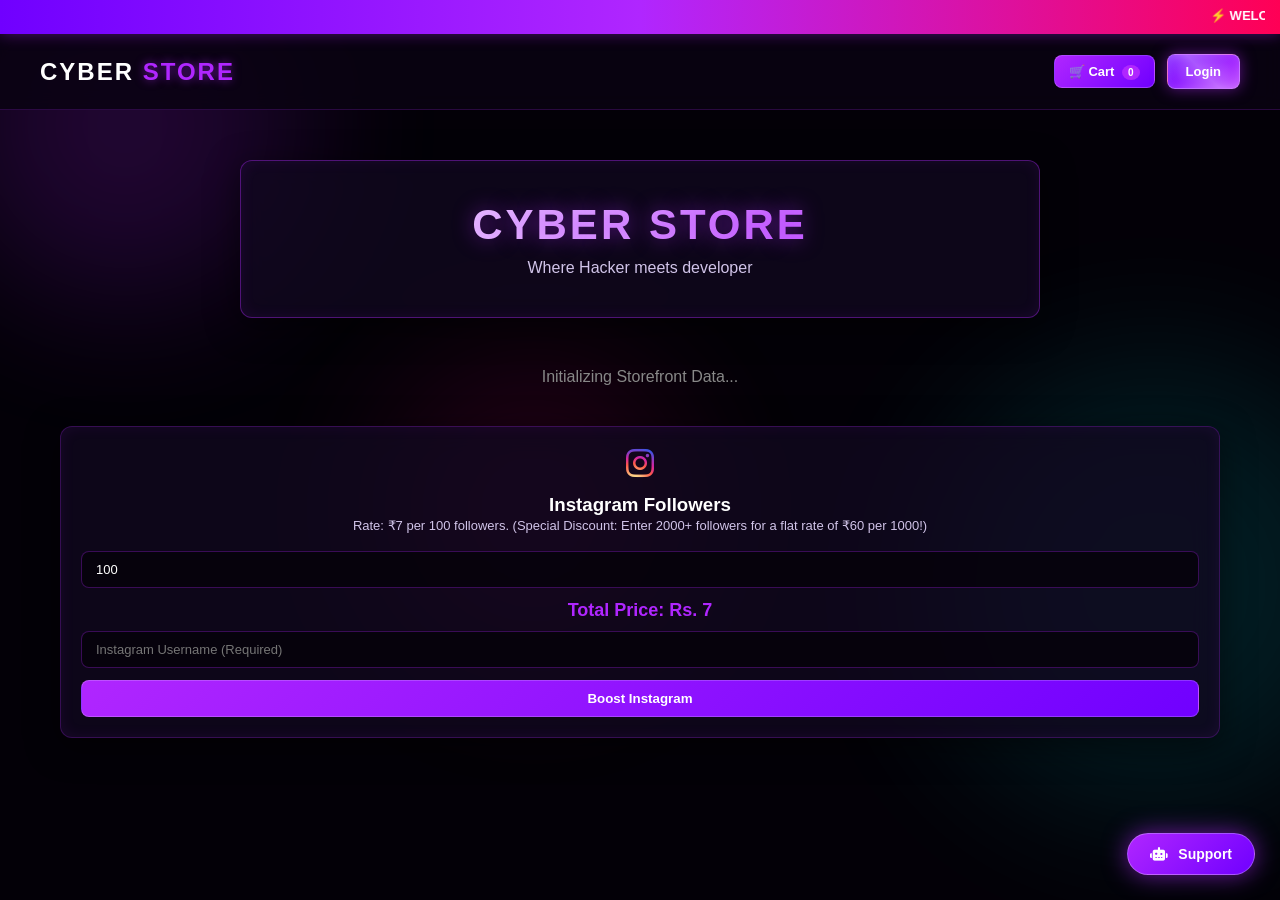
==== commit 94d79682: "Refactor index.html structure and content" ====
--- a/index.html
+++ b/index.html
@@ -136,7 +136,7 @@
     <!-- Dynamic Products Grid -->
     <main class="container">
         <section class="grid" id="productsContainer">
-            <p style="text-align: center; width: 100%; color: #888;">Loading terminal database...</p>
+            <p style="text-align: center; width: 100%; color: #888;">Initializing Storefront Data...</p>
         </section>
 
         <!-- Fixed Instagram Section -->
@@ -157,6 +157,32 @@
         <span>Support</span>
     </button>
 
+    <!-- Voiceflow Chat Widget Script & Custom Support Trigger -->
+    <script type="text/javascript">
+      (function(d, t) {
+          var v = d.createElement(t), s = d.getElementsByTagName(t)[0];
+          v.onload = function() {
+            window.voiceflow.chat.load({
+              verify: { projectID: '6a781686163f49d0c15784eb' },
+              url: 'https://general-runtime.voiceflow.com',
+              versionID: 'production'
+            });
+          }
+          v.src = "https://cdn.voiceflow.com/widget-next/bundle.mjs"; v.type = "text/javascript"; s.parentNode.insertBefore(v, s);
+      })(document, 'script');
+
+      document.addEventListener("DOMContentLoaded", () => {
+          const supportBtn = document.getElementById('aiSupportFloatBtn');
+          if (supportBtn) {
+              supportBtn.addEventListener('click', () => {
+                  if (window.voiceflow && window.voiceflow.chat) {
+                      window.voiceflow.chat.open();
+                  }
+              });
+          }
+      });
+    </script>
+
     <!-- Firebase SDKs -->
     <script src="https://www.gstatic.com/firebasejs/10.8.0/firebase-app-compat.js"></script>
     <script src="https://www.gstatic.com/firebasejs/10.8.0/firebase-auth-compat.js"></script>
--- a/style.css
+++ b/style.css
@@ -7,350 +7,85 @@
     --text-color: #fff;
 }
 
-* {
-    box-sizing: border-box;
-    margin: 0;
-    padding: 0;
-    font-family: 'Segoe UI', Tahoma, Geneva, Verdana, sans-serif;
+* { box-sizing: border-box; margin: 0; padding: 0; font-family: 'Segoe UI', Tahoma, Geneva, Verdana, sans-serif; }
+
+body { background-color: var(--bg-color); color: var(--text-color); overflow-x: hidden; position: relative; min-height: 100vh; }
+
+.cyber-orb { position: fixed; border-radius: 50%; filter: blur(80px); z-index: -1; pointer-events: none; opacity: 0.45; animation: orbFloat 12s ease-in-out infinite alternate; }
+.orb-1 { width: 350px; height: 350px; background: rgba(176, 38, 255, 0.4); top: -50px; left: -50px; }
+.orb-2 { width: 450px; height: 450px; background: rgba(0, 255, 255, 0.25); bottom: 10%; right: -100px; animation-duration: 16s; }
+.orb-3 { width: 300px; height: 300px; background: rgba(255, 0, 128, 0.3); top: 40%; left: 30%; animation-duration: 10s; }
+@keyframes orbFloat { 0% { transform: translateY(0px) scale(1); } 100% { transform: translateY(40px) scale(1.12); } }
+
+.navbar { display: flex; justify-content: space-between; align-items: center; padding: 20px 40px; background: rgba(10, 3, 18, 0.85); backdrop-filter: blur(10px); border-bottom: 1px solid rgba(176, 38, 255, 0.2); position: sticky; top: 0; z-index: 1000; }
+.logo { font-size: 24px; font-weight: 900; letter-spacing: 2px; color: #fff; }
+.neon-text { color: var(--neon-purple); text-shadow: 0 0 10px rgba(176, 38, 255, 0.6); }
+
+.hero { text-align: center; padding: 60px 20px; position: relative; }
+.hero-title { font-size: 42px; font-weight: 900; letter-spacing: 3px; margin-bottom: 10px; text-shadow: 0 0 20px rgba(176, 38, 255, 0.5); }
+.hero-subtitle { color: #b39ddb; font-size: 16px; }
+
+.cyber-box { background: rgba(18, 8, 32, 0.75); backdrop-filter: blur(14px); -webkit-backdrop-filter: blur(14px); border: 1px solid rgba(176, 38, 255, 0.25); box-shadow: 0 8px 32px 0 rgba(0, 0, 0, 0.5), inset 0 0 15px rgba(176, 38, 255, 0.08); border-radius: 12px; padding: 20px; transition: transform 0.3s, border-color 0.3s, box-shadow 0.3s; }
+.card:hover, .cyber-box:hover { transform: translateY(-6px) scale(1.01); border-color: var(--neon-purple); box-shadow: 0 12px 40px rgba(176, 38, 255, 0.35), inset 0 0 20px rgba(176, 38, 255, 0.2); }
+
+.container { max-width: 1200px; margin: 0 auto; padding: 20px; }
+.grid { display: grid; grid-template-columns: repeat(auto-fit, minmax(280px, 1fr)); gap: 25px; }
+.card { display: flex; flex-direction: column; justify-content: space-between; }
+.card h3 { font-size: 20px; margin-bottom: 10px; }
+.price { font-size: 18px; font-weight: bold; color: var(--neon-purple); margin-bottom: 10px; }
+.desc { font-size: 13px; color: #d1c4e9; margin-bottom: 15px; line-height: 1.5; }
+.brand-icon { font-size: 32px; margin-bottom: 15px; }
+
+.cyber-input { width: 100%; background: rgba(5, 2, 10, 0.8); border: 1px solid rgba(176, 38, 255, 0.3); color: #fff; padding: 10px 14px; border-radius: 8px; margin-bottom: 12px; outline: none; font-size: 13px; transition: border-color 0.2s; }
+.cyber-input:focus { border-color: var(--neon-purple); box-shadow: 0 0 10px rgba(176, 38, 255, 0.4); }
+
+.cyber-btn { background: linear-gradient(135deg, var(--neon-purple), var(--neon-violet)); color: #fff; border: 1px solid rgba(255, 255, 255, 0.2); padding: 10px 18px; border-radius: 8px; font-weight: bold; cursor: pointer; transition: transform 0.2s, box-shadow 0.2s; text-align: center; }
+.cyber-btn:hover { transform: scale(1.02); box-shadow: 0 0 20px rgba(176, 38, 255, 0.6); }
+
+.cyber-btn-8d { position: relative; background: linear-gradient(135deg, #7000ff, #b026ff, #ff0055); background-size: 200% 200%; animation: gradientShift 4s ease infinite; border: 1px solid rgba(255, 255, 255, 0.4); box-shadow: 0 0 15px rgba(176, 38, 255, 0.5), inset 0 0 10px rgba(255, 255, 255, 0.2); overflow: hidden; }
+.cyber-btn-8d::before { content: ''; position: absolute; top: -50%; left: -50%; width: 200%; height: 200%; background: linear-gradient(0deg, transparent, rgba(255, 255, 255, 0.3), transparent); transform: rotate(45deg); animation: btnLightSweep 3s linear infinite; }
+@keyframes gradientShift { 0% { background-position: 0% 50%; } 50% { background-position: 100% 50%; } 100% { background-position: 0% 50%; } }
+@keyframes btnLightSweep { 0% { transform: translateY(-100%) rotate(45deg); } 100% { transform: translateY(100%) rotate(45deg); } }
+
+.full-width { width: 100%; }
+
+.modal { position: fixed; top: 0; left: 0; width: 100%; height: 100%; background: rgba(3, 0, 7, 0.85); backdrop-filter: blur(8px); display: flex; align-items: center; justify-content: center; z-index: 10000; padding: 20px; }
+.modal.hidden { display: none !important; }
+.modal-content { width: 100%; max-width: 480px; position: relative; }
+.close-btn { position: absolute; top: 15px; right: 20px; font-size: 24px; cursor: pointer; color: #b39ddb; }
+
+.insta-section { margin-top: 40px; text-align: center; }
+.insta-gradient { background: radial-gradient(circle at 30% 107%, #fdf497 0%, #fdf497 5%, #fd5949 45%, #d6249f 60%, #285AEB 90%); -webkit-background-clip: text; -webkit-text-fill-color: transparent; }
+
+.support-float-btn { position: fixed; bottom: 25px; right: 25px; background: linear-gradient(135deg, #b026ff, #7000ff); color: #fff; border: 1px solid rgba(255, 255, 255, 0.3); border-radius: 50px; padding: 12px 22px; display: flex; align-items: center; gap: 10px; font-size: 14px; font-weight: bold; cursor: pointer; z-index: 99999; box-shadow: 0 0 25px rgba(176, 38, 255, 0.6); animation: supportPulse 2s infinite; transition: transform 0.2s ease, box-shadow 0.2s ease; }
+.support-float-btn:hover { transform: scale(1.08); box-shadow: 0 0 35px rgba(176, 38, 255, 0.9); }
+@keyframes supportPulse { 0% { box-shadow: 0 0 0 0 rgba(176, 38, 255, 0.7); } 70% { box-shadow: 0 0 0 15px rgba(176, 38, 255, 0); } 100% { box-shadow: 0 0 0 0 rgba(176, 38, 255, 0); } }
+
+/* ========================================================= */
+/* 🔥 HIGH-END 3D MULTI-TAB ADMIN TERMINAL STYLES 🔥 */
+/* ========================================================= */
+.admin-wrapper { display: flex; min-height: 90vh; overflow: hidden; perspective: 1000px; }
+.admin-sidebar { width: 260px; padding: 0; display: flex; flex-direction: column; z-index: 10; }
+.admin-tab-btn { background: transparent; color: #d1c4e9; border: none; padding: 18px 25px; text-align: left; font-size: 15px; font-weight: bold; cursor: pointer; transition: all 0.3s ease; position: relative; border-bottom: 1px solid rgba(176,38,255,0.1); }
+.admin-tab-btn i { width: 25px; margin-right: 12px; opacity: 0.7; }
+.admin-tab-btn:hover { background: rgba(176,38,255,0.1); color: #fff; padding-left: 32px; }
+.admin-tab-btn.active { background: linear-gradient(90deg, rgba(176,38,255,0.3), transparent); color: #fff; border-left: 4px solid var(--neon-purple); }
+.admin-tab-btn.active i { opacity: 1; color: var(--neon-purple); }
+
+.admin-main { flex: 1; position: relative; padding: 40px; overflow-y: auto; }
+.admin-3d-panel { display: none; opacity: 0; transform: translateZ(-50px) rotateX(5deg); transition: all 0.4s cubic-bezier(0.175, 0.885, 0.32, 1.275); }
+.admin-3d-panel.active { display: block; opacity: 1; transform: translateZ(0) rotateX(0deg); }
+
+.admin-card { border-radius: 12px; padding: 30px; margin-bottom: 30px; box-shadow: 0 10px 30px rgba(0,0,0,0.5); }
+.admin-table { width: 100%; border-collapse: collapse; font-size: 13px; text-align: left; }
+.admin-table th { padding: 15px; color: #d1c4e9; font-weight: bold; letter-spacing: 1px; }
+.admin-table td { padding: 15px; border-bottom: 1px solid rgba(255,255,255,0.05); color: #eee; vertical-align: middle; }
+.badge { padding: 5px 12px; border-radius: 5px; font-size: 11px; font-weight: bold; letter-spacing: 0.5px; }
+
+@media (max-width: 768px) {
+    .admin-wrapper { flex-direction: column; }
+    .admin-sidebar { width: 100%; flex-direction: row; overflow-x: auto; padding: 0; }
+    .admin-tab-btn { padding: 15px; font-size: 13px; border-bottom: none; border-right: 1px solid rgba(176,38,255,0.1); white-space: nowrap; }
+    .admin-main { padding: 15px; }
+    .admin-card { padding: 15px; }
 }
-
-body {
-    background-color: var(--bg-color);
-    color: var(--text-color);
-    overflow-x: hidden;
-    position: relative;
-    min-height: 100vh;
-}
-
-/* 8D Immersive Background Energy Orbs */
-.cyber-orb {
-    position: fixed;
-    border-radius: 50%;
-    filter: blur(80px);
-    z-index: -1;
-    pointer-events: none;
-    opacity: 0.45;
-    animation: orbFloat 12s ease-in-out infinite alternate;
-}
-
-.orb-1 {
-    width: 350px;
-    height: 350px;
-    background: rgba(176, 38, 255, 0.4);
-    top: -50px;
-    left: -50px;
-}
-
-.orb-2 {
-    width: 450px;
-    height: 450px;
-    background: rgba(0, 255, 255, 0.25);
-    bottom: 10%;
-    right: -100px;
-    animation-duration: 16s;
-}
-
-.orb-3 {
-    width: 300px;
-    height: 300px;
-    background: rgba(255, 0, 128, 0.3);
-    top: 40%;
-    left: 30%;
-    animation-duration: 10s;
-}
-
-@keyframes orbFloat {
-    0% { transform: translateY(0px) scale(1); }
-    100% { transform: translateY(40px) scale(1.12); }
-}
-
-/* Navbar */
-.navbar {
-    display: flex;
-    justify-content: space-between;
-    align-items: center;
-    padding: 20px 40px;
-    background: rgba(10, 3, 18, 0.85);
-    backdrop-filter: blur(10px);
-    border-bottom: 1px solid rgba(176, 38, 255, 0.2);
-    position: sticky;
-    top: 0;
-    z-index: 1000;
-}
-
-.logo {
-    font-size: 24px;
-    font-weight: 900;
-    letter-spacing: 2px;
-    color: #fff;
-}
-
-.neon-text {
-    color: var(--neon-purple);
-    text-shadow: 0 0 10px rgba(176, 38, 255, 0.6);
-}
-
-/* Hero Section */
-.hero {
-    text-align: center;
-    padding: 60px 20px;
-    position: relative;
-}
-
-.hero-title {
-    font-size: 42px;
-    font-weight: 900;
-    letter-spacing: 3px;
-    margin-bottom: 10px;
-    text-shadow: 0 0 20px rgba(176, 38, 255, 0.5);
-}
-
-.hero-subtitle {
-    color: #b39ddb;
-    font-size: 16px;
-}
-
-/* Glassmorphism Cyber Boxes & Cards */
-.cyber-box {
-    background: rgba(18, 8, 32, 0.75);
-    backdrop-filter: blur(14px);
-    -webkit-backdrop-filter: blur(14px);
-    border: 1px solid rgba(176, 38, 255, 0.25);
-    box-shadow: 0 8px 32px 0 rgba(0, 0, 0, 0.5), inset 0 0 15px rgba(176, 38, 255, 0.08);
-    border-radius: 12px;
-    padding: 20px;
-    transition: transform 0.3s cubic-bezier(0.175, 0.885, 0.32, 1.275), border-color 0.3s, box-shadow 0.3s;
-}
-
-.card:hover, .cyber-box:hover {
-    transform: translateY(-6px) scale(1.01);
-    border-color: var(--neon-purple);
-    box-shadow: 0 12px 40px rgba(176, 38, 255, 0.35), inset 0 0 20px rgba(176, 38, 255, 0.2);
-}
-
-/* Containers & Grid */
-.container {
-    max-width: 1200px;
-    margin: 0 auto;
-    padding: 20px;
-}
-
-.grid {
-    display: grid;
-    grid-template-columns: repeat(auto-fit, minmax(280px, 1fr));
-    gap: 25px;
-}
-
-.card {
-    display: flex;
-    flex-direction: column;
-    justify-content: space-between;
-}
-
-.card h3 {
-    font-size: 20px;
-    margin-bottom: 10px;
-}
-
-.price {
-    font-size: 18px;
-    font-weight: bold;
-    color: var(--neon-purple);
-    margin-bottom: 10px;
-}
-
-.desc {
-    font-size: 13px;
-    color: #d1c4e9;
-    margin-bottom: 15px;
-    line-height: 1.5;
-}
-
-.brand-icon {
-    font-size: 32px;
-    margin-bottom: 15px;
-}
-
-/* Inputs & Buttons */
-.cyber-input {
-    width: 100%;
-    background: rgba(5, 2, 10, 0.8);
-    border: 1px solid rgba(176, 38, 255, 0.3);
-    color: #fff;
-    padding: 10px 14px;
-    border-radius: 8px;
-    margin-bottom: 12px;
-    outline: none;
-    font-size: 13px;
-    transition: border-color 0.2s;
-}
-
-.cyber-input:focus {
-    border-color: var(--neon-purple);
-    box-shadow: 0 0 10px rgba(176, 38, 255, 0.4);
-}
-
-.cyber-btn {
-    background: linear-gradient(135deg, var(--neon-purple), var(--neon-violet));
-    color: #fff;
-    border: 1px solid rgba(255, 255, 255, 0.2);
-    padding: 10px 18px;
-    border-radius: 8px;
-    font-weight: bold;
-    cursor: pointer;
-    transition: transform 0.2s, box-shadow 0.2s;
-    text-align: center;
-}
-
-.cyber-btn:hover {
-    transform: scale(1.02);
-    box-shadow: 0 0 20px rgba(176, 38, 255, 0.6);
-}
-
-/* 8D Animated Glowing Login Button */
-.cyber-btn-8d {
-    position: relative;
-    background: linear-gradient(135deg, #7000ff, #b026ff, #ff0055);
-    background-size: 200% 200%;
-    animation: gradientShift 4s ease infinite;
-    border: 1px solid rgba(255, 255, 255, 0.4);
-    box-shadow: 0 0 15px rgba(176, 38, 255, 0.5), inset 0 0 10px rgba(255, 255, 255, 0.2);
-    transition: all 0.3s cubic-bezier(0.175, 0.885, 0.32, 1.275);
-    overflow: hidden;
-}
-
-.cyber-btn-8d::before {
-    content: '';
-    position: absolute;
-    top: -50%;
-    left: -50%;
-    width: 200%;
-    height: 200%;
-    background: linear-gradient(0deg, transparent, rgba(255, 255, 255, 0.3), transparent);
-    transform: rotate(45deg);
-    animation: btnLightSweep 3s linear infinite;
-}
-
-.cyber-btn-8d:hover {
-    transform: scale(1.06) translateY(-2px);
-    box-shadow: 0 0 30px rgba(176, 38, 255, 0.9), 0 0 10px rgba(255, 0, 85, 0.8);
-}
-
-@keyframes gradientShift {
-    0% { background-position: 0% 50%; }
-    50% { background-position: 100% 50%; }
-    100% { background-position: 0% 50%; }
-}
-
-@keyframes btnLightSweep {
-    0% { transform: translateY(-100%) rotate(45deg); }
-    100% { transform: translateY(100%) rotate(45deg); }
-}
-
-.full-width {
-    width: 100%;
-}
-
-/* Modals */
-.modal {
-    position: fixed;
-    top: 0;
-    left: 0;
-    width: 100%;
-    height: 100%;
-    background: rgba(3, 0, 7, 0.85);
-    backdrop-filter: blur(8px);
-    display: flex;
-    align-items: center;
-    justify-content: center;
-    z-index: 10000;
-    padding: 20px;
-}
-
-.modal.hidden {
-    display: none !important;
-}
-
-.modal-content {
-    width: 100%;
-    max-width: 480px;
-    position: relative;
-}
-
-.close-btn {
-    position: absolute;
-    top: 15px;
-    right: 20px;
-    font-size: 24px;
-    cursor: pointer;
-    color: #b39ddb;
-}
-
-.close-btn:hover {
-    color: #fff;
-}
-
-/* Instagram Section */
-.insta-section {
-    margin-top: 40px;
-    text-align: center;
-}
-
-.insta-gradient {
-    background: radial-gradient(circle at 30% 107%, #fdf497 0%, #fdf497 5%, #fd5949 45%, #d6249f 60%, #285AEB 90%);
-    -webkit-background-clip: text;
-    -webkit-text-fill-color: transparent;
-}
-
-/* Support Floating Button */
-.support-float-btn {
-    position: fixed;
-    bottom: 25px;
-    right: 25px;
-    background: linear-gradient(135deg, #b026ff, #7000ff);
-    color: #fff;
-    border: 1px solid rgba(255, 255, 255, 0.3);
-    border-radius: 50px;
-    padding: 12px 22px;
-    display: flex;
-    align-items: center;
-    gap: 10px;
-    font-size: 14px;
-    font-weight: bold;
-    cursor: pointer;
-    z-index: 99999;
-    box-shadow: 0 0 25px rgba(176, 38, 255, 0.6);
-    animation: supportPulse 2s infinite;
-    transition: transform 0.2s ease, box-shadow 0.2s ease;
-}
-
-.support-float-btn:hover {
-    transform: scale(1.08);
-    box-shadow: 0 0 35px rgba(176, 38, 255, 0.9);
-}
-
-@keyframes supportPulse {
-    0% { box-shadow: 0 0 0 0 rgba(176, 38, 255, 0.7); }
-    70% { box-shadow: 0 0 0 15px rgba(176, 38, 255, 0); }
-    100% { box-shadow: 0 0 0 0 rgba(176, 38, 255, 0); }
-}
-
-/* Mobile Responsiveness */
-@media (max-width: 768px) {
-    .navbar {
-        padding: 15px 20px;
-    }
-    .hero-title {
-        font-size: 28px !important;
-    }
-    .grid {
-        grid-template-columns: 1fr !important;
-        padding: 10px;
-    }
-    .support-float-btn {
-        bottom: 15px;
-        right: 15px;
-        padding: 10px 18px;
-        font-size: 13px;
-    }
-}
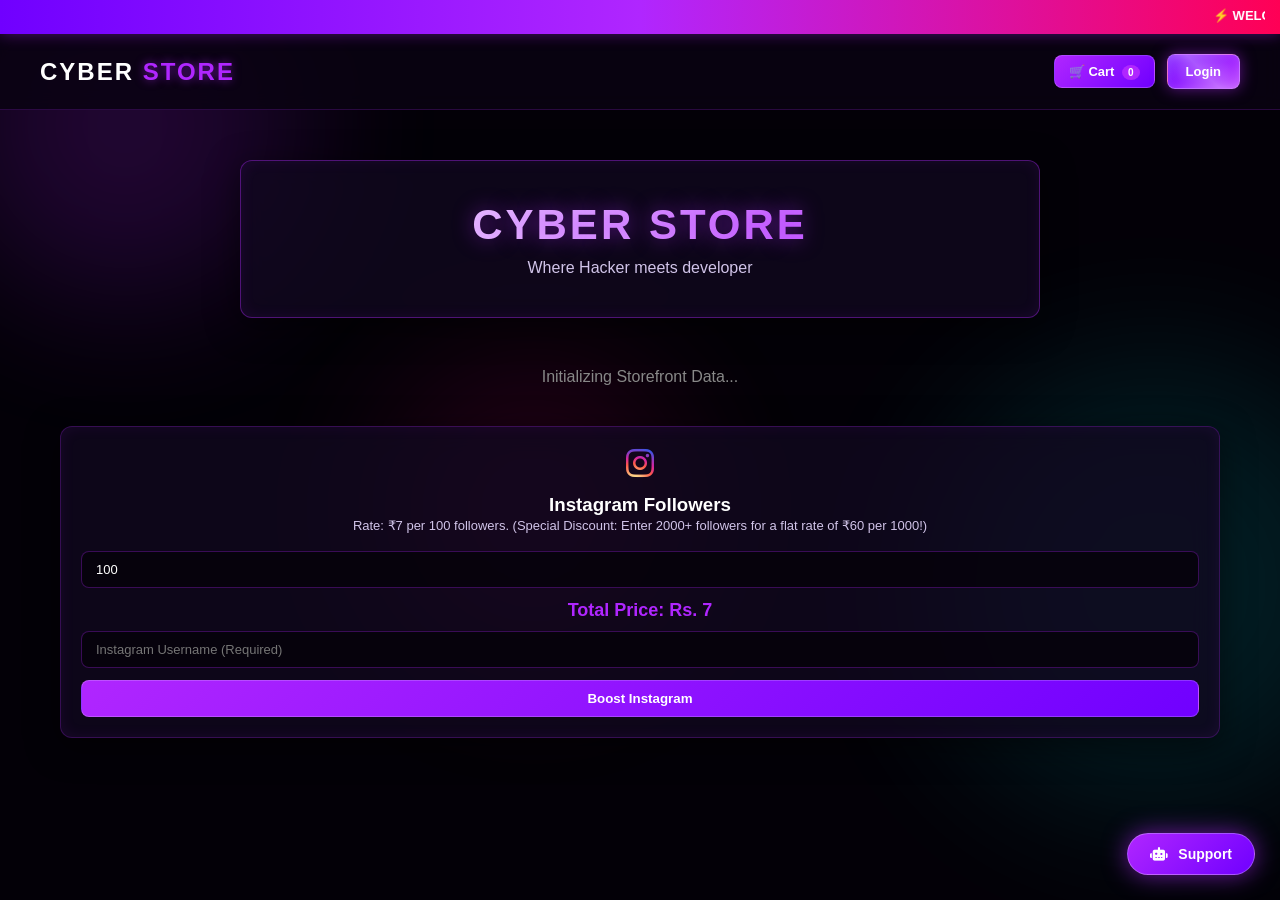
==== commit 8852c596: "Update index.html" ====
--- a/index.html
+++ b/index.html
@@ -157,13 +157,13 @@
         <span>Support</span>
     </button>
 
-    <!-- Voiceflow Chat Widget Script & Custom Support Trigger -->
+    <!-- Voiceflow Chat Widget Script connected to your Project ID -->
     <script type="text/javascript">
       (function(d, t) {
           var v = d.createElement(t), s = d.getElementsByTagName(t)[0];
           v.onload = function() {
             window.voiceflow.chat.load({
-              verify: { projectID: '6a781686163f49d0c15784eb' },
+              verify: { projectID: '6a8fb97b4573da0ea0f268a9' },
               url: 'https://general-runtime.voiceflow.com',
               versionID: 'production'
             });
@@ -171,6 +171,7 @@
           v.src = "https://cdn.voiceflow.com/widget-next/bundle.mjs"; v.type = "text/javascript"; s.parentNode.insertBefore(v, s);
       })(document, 'script');
 
+      // Connect custom support button to Voiceflow widget
       document.addEventListener("DOMContentLoaded", () => {
           const supportBtn = document.getElementById('aiSupportFloatBtn');
           if (supportBtn) {
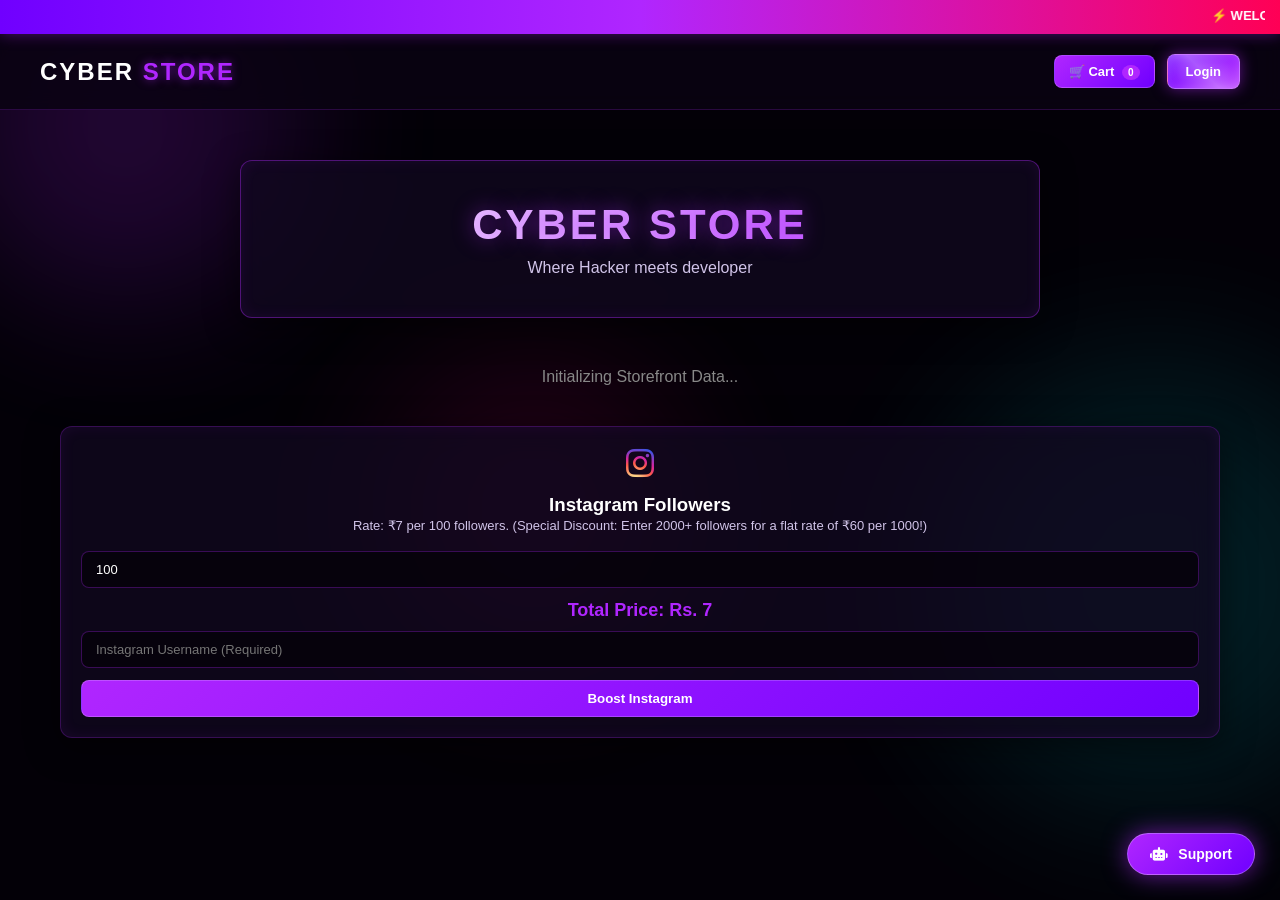
==== commit fd15aa04: "Update index.html" ====
--- a/index.html
+++ b/index.html
@@ -157,7 +157,15 @@
         <span>Support</span>
     </button>
 
-    <!-- Voiceflow Chat Widget Script connected to your Project ID -->
+    <!-- Firebase SDKs FIRST -->
+    <script src="https://www.gstatic.com/firebasejs/10.8.0/firebase-app-compat.js"></script>
+    <script src="https://www.gstatic.com/firebasejs/10.8.0/firebase-auth-compat.js"></script>
+    <script src="https://www.gstatic.com/firebasejs/10.8.0/firebase-firestore-compat.js"></script>
+    
+    <!-- Custom Logic NEXT -->
+    <script src="app.js" defer></script>
+
+    <!-- Voiceflow Chat Widget Script LAST -->
     <script type="text/javascript">
       (function(d, t) {
           var v = d.createElement(t), s = d.getElementsByTagName(t)[0];
@@ -170,24 +178,6 @@
           }
           v.src = "https://cdn.voiceflow.com/widget-next/bundle.mjs"; v.type = "text/javascript"; s.parentNode.insertBefore(v, s);
       })(document, 'script');
-
-      // Connect custom support button to Voiceflow widget
-      document.addEventListener("DOMContentLoaded", () => {
-          const supportBtn = document.getElementById('aiSupportFloatBtn');
-          if (supportBtn) {
-              supportBtn.addEventListener('click', () => {
-                  if (window.voiceflow && window.voiceflow.chat) {
-                      window.voiceflow.chat.open();
-                  }
-              });
-          }
-      });
     </script>
-
-    <!-- Firebase SDKs -->
-    <script src="https://www.gstatic.com/firebasejs/10.8.0/firebase-app-compat.js"></script>
-    <script src="https://www.gstatic.com/firebasejs/10.8.0/firebase-auth-compat.js"></script>
-    <script src="https://www.gstatic.com/firebasejs/10.8.0/firebase-firestore-compat.js"></script>
-    <script src="app.js"></script>
 </body>
 </html>
